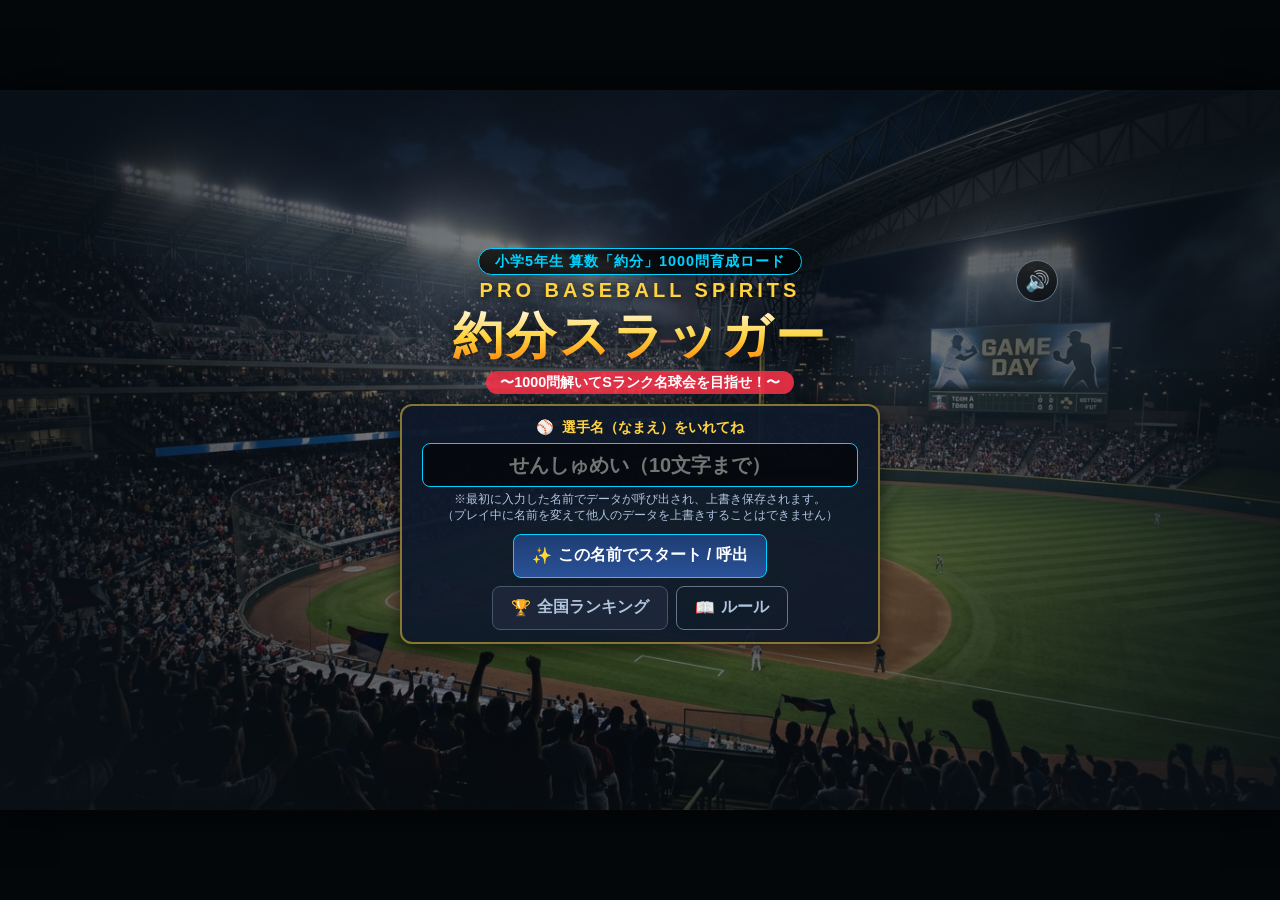
==== index.html @ 71d60ba6 "feat: 1000問Sランク育成・エンドレス形式・アカウント管理・約分後分数表示・通算問数記録" ====
<!DOCTYPE html>
<html lang="ja">
<head>
  <meta charset="UTF-8">
  <meta name="viewport" content="width=device-width, initial-scale=1.0, maximum-scale=1.0, user-scalable=no">
  <title>プロベースボール・スピリッツ：約分スラッガー 1000問ロード</title>
  <link rel="stylesheet" href="style.css">
</head>
<body>
  <div id="app-container">

    <!-- ⚡ フィーバーオーバーレイ -->
    <div id="fever-overlay" class="fever-screen-glow"></div>

    <!-- ホームラン演出カットイン -->
    <div id="homerun-cutin" class="homerun-modal hide">
      <div class="homerun-content">
        <img src="assets/homerun_blast.jpg" alt="ホームラン！" class="homerun-img">
        <div class="homerun-banner">
          <div class="homerun-text-sub">JACKPOT SLAM!</div>
          <div class="homerun-text-main" id="cutin-title">特大ホームラン！！</div>
          <div class="homerun-bonus-pts" id="cutin-stat-up">約分せいかい！ 通算本塁打 UP!</div>
        </div>
      </div>
    </div>

    <!-- 紙吹雪Canvas -->
    <canvas id="confetti-canvas"></canvas>

    <!-- ==================== 1. タイトル画面 ==================== -->
    <section id="screen-title" class="screen active">
      <div class="title-bg-wrapper">
        <img src="assets/bg_stadium.jpg" alt="スタジアム" class="title-bg">
        <div class="title-vignette"></div>
      </div>

      <div class="title-content">
        <div class="game-badge">小学5年生 算数「約分」1000問育成ロード</div>
        <h1 class="game-logo">
          <span class="logo-sub">PRO BASEBALL SPIRITS</span>
          <span class="logo-main">約分スラッガー</span>
          <span class="logo-tag">〜1000問解いてSランク名球会を目指せ！〜</span>
        </h1>

        <!-- アカウント管理カード -->
        <div class="player-input-card">
          <!-- 前回の続きカード（既存データがある場合表示） -->
          <div id="resume-box" class="resume-box hide">
            <div class="resume-label">前回のセーブデータが見つかりました</div>
            <div class="resume-info">
              <span class="resume-name" id="resume-name">選手名</span>
              <span class="resume-badge" id="resume-rank">D</span>
              <span class="resume-solved">通算 <strong id="resume-solved-count">0</strong> 問</span>
            </div>
            <button id="btn-resume-start" class="btn btn-primary btn-pulse">
              <span class="btn-icon">⚾</span> つづきから遊ぶ！
            </button>
            <div class="resume-divider">または</div>
          </div>

          <!-- 選手名入力・呼び出し -->
          <div class="input-header">
            <span class="uniform-icon">⚾</span>
            <label for="player-name">選手名（なまえ）をいれてね</label>
          </div>
          <input type="text" id="player-name" maxlength="10" placeholder="せんしゅめい（10文字まで）" autocomplete="off">
          <div class="name-hint">※最初に入力した名前でデータが呼び出され、上書き保存されます。<br>（プレイ中に名前を変えて他人のデータを上書きすることはできません）</div>

          <div class="title-buttons" style="margin-top: 10px;">
            <button id="btn-new-start" class="btn btn-secondary">
              <span class="btn-icon">✨</span> この名前でスタート / 呼出
            </button>
            <button id="btn-title-ranking" class="btn btn-info">
              <span class="btn-icon">🏆</span> 全国ランキング
            </button>
            <button id="btn-how-to" class="btn btn-outline">
              <span class="btn-icon">📖</span> ルール
            </button>
          </div>
        </div>

        <button id="btn-mute" class="btn-mute" title="おとのON/OFF">🔊</button>
      </div>
    </section>

    <!-- ==================== 2. あそびかた画面 ==================== -->
    <section id="screen-howto" class="screen hide">
      <div class="modal-card">
        <h2 class="modal-title">⚾ 1000問ロードのルール＆育成のコツ</h2>
        <div class="howto-body">
          <div class="howto-rule-box">
            <h3>🎯 エンドレス育成！何問でも続けて解ける！</h3>
            <p>時間のカウントダウンはありません。<strong>分子（上）と分母（下）の両方を割り切れるボタン（2〜20）</strong>を選んでスイングしよう！</p>
          </div>

          <div class="howto-grid">
            <div class="howto-card card-homerun">
              <div class="howto-badge gold">かず方式</div>
              <h4>🌟 一発ホームラン！（最大公約数）</h4>
              <p>一撃で約分完了させると<strong>特大ホームラン</strong>！パワーが大きく伸びて長打力が覚醒！</p>
              <div class="howto-formula">18/24 ➔ <strong>[ 6 ]</strong> 一発で <strong>3/4</strong>！💥</div>
            </div>
            <div class="howto-card card-hit">
              <div class="howto-badge blue">りこ方式</div>
              <h4>⚾ 繋ぎのヒット！（だんかい約分）</h4>
              <p>2や3で小さく割っていってもOK！ヒットで出塁しミート力UP！最後に必ず約分完了させよう！</p>
              <div class="howto-formula">18/24 ➔ [ 2 ] ➔ 9/12 ➔ [ 3 ] ➔ <strong>3/4</strong> 🏃</div>
            </div>
          </div>

          <div class="howto-tips">
            <p>🏆 <strong>1000問でSランク！</strong>：50問でCランク、200問でBランク、500問でAランク、<strong>1000問達成で最高峰のSランク（伝説の三冠王）</strong>へ到達！</p>
            <p>💾 <strong>いつでも休憩セーブ</strong>：右上の「きゅうけい」ボタンで、いつでもスプレッドシートに上書きセーブして休憩できるよ！</p>
            <p>⚠️ <strong>3ストライクで三振チェンジ</strong>：割り切れない数を選ぶと空振り（0.8秒バット構え直し）。3回間違えると三振で次の問題へ！適当な連打は通じないぞ！</p>
          </div>
        </div>
        <button id="btn-howto-close" class="btn btn-primary">わかった！（もどる）</button>
      </div>
    </section>

    <!-- ==================== 3. 試合（エンドレス育成）画面 ==================== -->
    <section id="screen-game" class="screen hide">
      <div class="game-bg-wrapper">
        <img src="assets/pitcher_duel.jpg" alt="ピッチャー対決" class="game-bg">
        <div class="game-bg-overlay"></div>
      </div>

      <!-- 上部スコアボード＆選手能力バー -->
      <div class="scoreboard-bar">
        <!-- 選手名＆ランク -->
        <div class="player-identity-box">
          <div class="player-rank-badge" id="hud-player-rank">D</div>
          <div class="player-name-wrap">
            <span class="hud-player-name" id="hud-player-name">選手名</span>
            <span class="hud-rank-next" id="hud-rank-next">次のランクまで あと 50問</span>
          </div>
        </div>

        <!-- 通算せいかい数（何問解いたか） -->
        <div class="solved-counter-box">
          <span class="counter-label">通算せいかい</span>
          <span class="counter-val"><strong id="hud-total-solved">0</strong> <small>問</small></span>
          <span class="session-gain" id="hud-session-gain">(+0)</span>
        </div>

        <!-- ストライクランプ＆走者 -->
        <div class="stadium-count-box">
          <div class="strike-lights">
            <span class="strike-label">S</span>
            <span class="strike-dot" id="strike-1"></span>
            <span class="strike-dot" id="strike-2"></span>
          </div>
          <div class="runner-bases">
            <div id="base-2" class="base base-2"></div>
            <div id="base-3" class="base base-3"></div>
            <div id="base-1" class="base base-1"></div>
          </div>
        </div>

        <!-- 選手ステータス（弾道・ミート・パワー・HR） -->
        <div class="stat-capsules">
          <div class="stat-cap">
            <span class="cap-lbl">弾道</span>
            <span class="cap-val" id="hud-trajectory">1</span>
          </div>
          <div class="stat-cap">
            <span class="cap-lbl">ミート</span>
            <span class="cap-val" id="hud-meet">E 40</span>
          </div>
          <div class="stat-cap">
            <span class="cap-lbl">パワー</span>
            <span class="cap-val" id="hud-power">E 40</span>
          </div>
          <div class="stat-cap stat-hr">
            <span class="cap-lbl">本塁打</span>
            <span class="cap-val" id="hud-hr">0本</span>
          </div>
        </div>

        <!-- 💾 いつでも休憩・セーブボタン -->
        <button id="btn-save-rest" class="btn btn-save-rest" title="進捗をセーブして休憩する">
          <span>💾 きゅうけい</span>
        </button>
      </div>

      <!-- 実況アナウンステロップ -->
      <div id="announcer-box" class="announcer-box">
        <span class="announcer-icon">📢</span>
        <span id="announcer-text" class="announcer-text">上も下も割れる公約数を選んでスイング！</span>
      </div>

      <!-- メインエリア：左右分割レイアウト -->
      <div class="game-main-split">
        <!-- 左側：打席＆約分ノートゾーン -->
        <div class="battle-left-zone">
          <div class="pitch-header">
            <span class="pitch-speed" id="pitch-speed">150 km/h</span>
            <span class="pitch-badge" id="yakubun-badge">約分せよ！</span>
          </div>

          <!-- 教科書風・約分ステップノート（約分しきった分数を大きく表示！） -->
          <div class="fraction-notebook" id="fraction-notebook">
            <div class="step-card" id="step-0">
              <div class="step-tag">投球された数</div>
              <div class="fraction-display">
                <div class="num-wrapper"><span class="fraction-num" id="display-num">18</span></div>
                <div class="fraction-line"></div>
                <div class="den-wrapper"><span class="fraction-den" id="display-den">24</span></div>
              </div>
            </div>
            <div class="step-history" id="step-history"></div>
          </div>

          <!-- 途中約分の応援メッセージ -->
          <div id="step-hint-box" class="step-hint-box hide">
            <span id="step-hint-text">ナイスヒット！まだ割れるぞ！次は何で割る？</span>
          </div>
        </div>

        <!-- 右側：2〜20のわる数ボタングリッド（連打防止ロック機能付き） -->
        <div class="keypad-right-zone">
          <div class="palette-header">
            <span class="palette-title">⚾ 何でわる？（公約数をタップ！）</span>
          </div>
          <div class="divisor-grid" id="divisor-grid">
            <button class="div-btn" data-val="2">÷ 2</button>
            <button class="div-btn" data-val="3">÷ 3</button>
            <button class="div-btn" data-val="4">÷ 4</button>
            <button class="div-btn" data-val="5">÷ 5</button>
            <button class="div-btn" data-val="6">÷ 6</button>
            <button class="div-btn" data-val="7">÷ 7</button>
            <button class="div-btn" data-val="8">÷ 8</button>
            <button class="div-btn" data-val="9">÷ 9</button>
            <button class="div-btn" data-val="10">÷ 10</button>
            <button class="div-btn" data-val="11">÷ 11</button>
            <button class="div-btn" data-val="12">÷ 12</button>
            <button class="div-btn" data-val="13">÷ 13</button>
            <button class="div-btn" data-val="14">÷ 14</button>
            <button class="div-btn" data-val="15">÷ 15</button>
            <button class="div-btn" data-val="16">÷ 16</button>
            <button class="div-btn" data-val="17">÷ 17</button>
            <button class="div-btn" data-val="18">÷ 18</button>
            <button class="div-btn" data-val="19">÷ 19</button>
            <button class="div-btn" data-val="20">÷ 20</button>
          </div>
        </div>
      </div>
    </section>

    <!-- ==================== 4. リザルト（セーブ完了・選手カード）画面 ==================== -->
    <section id="screen-result" class="screen hide">
      <div class="result-card player-card-style">
        <div class="result-header">
          <img src="assets/trophy_mvp.jpg" alt="MVPトロフィー" class="result-trophy-img">
          <div class="result-title-group">
            <div class="game-set-badge">PROGRESS SAVED</div>
            <h2 class="result-title">きゅうけい・選手データセーブ完了</h2>
            <div class="result-player-name" id="res-player-name">選手名（固定）</div>
          </div>
          <div class="final-rank-circle" id="res-final-rank">D</div>
        </div>

        <!-- 通算成果サマリー -->
        <div class="solved-progress-summary">
          <div class="progress-col">
            <span class="p-lbl">今回といた問数</span>
            <span class="p-val highlight-green" id="res-session-gain">+0 問</span>
          </div>
          <div class="progress-col">
            <span class="p-lbl">通算せいかい数</span>
            <span class="p-val highlight-gold" id="res-total-solved">0 問</span>
          </div>
          <div class="progress-col">
            <span class="p-lbl">次のランクまで</span>
            <span class="p-val" id="res-next-remain">あと 50 問</span>
          </div>
        </div>

        <!-- 選手能力カード -->
        <div class="player-ability-card">
          <div class="ability-row">
            <div class="stat-box">
              <span class="stat-lbl">弾道</span>
              <span class="stat-grade" id="res-trajectory">1</span>
              <span class="stat-name-sub" id="res-trajectory-name">グラウンダー</span>
            </div>
            <div class="stat-box">
              <span class="stat-lbl">ミート</span>
              <span class="stat-grade highlight-blue" id="res-meet-grade">E</span>
              <span class="stat-num" id="res-meet-num">40</span>
            </div>
            <div class="stat-box">
              <span class="stat-lbl">パワー</span>
              <span class="stat-grade highlight-gold" id="res-power-grade">E</span>
              <span class="stat-num" id="res-power-num">40</span>
            </div>
          </div>

          <div class="stats-summary-row">
            <div class="sum-item">通算本塁打: <strong id="res-hr-count">0</strong> 本</div>
            <div class="sum-item">通算安打: <strong id="res-hit-count">0</strong> 本</div>
            <div class="sum-item">通算三振: <strong id="res-so-count">0</strong></div>
          </div>

          <div class="special-abilities-wrap">
            <span class="skills-label">獲得称号・能力：</span>
            <div class="skills-tags" id="res-special-skills"></div>
          </div>
        </div>

        <!-- スプレッドシート登録状況 -->
        <div id="register-status" class="register-status-box">
          <span class="status-icon">📡</span>
          <span id="register-msg">スプレッドシートに上書き記録完了！</span>
        </div>

        <!-- ボタン群 -->
        <div class="result-buttons">
          <button id="btn-continue" class="btn btn-primary btn-pulse">
            <span class="btn-icon">⚾</span> つづけて練習する！
          </button>
          <button id="btn-result-ranking" class="btn btn-secondary">
            <span class="btn-icon">🏆</span> 全国ランキングを見る
          </button>
          <button id="btn-back-title" class="btn btn-outline">
            <span class="btn-icon">🏠</span> タイトルへもどる
          </button>
        </div>
      </div>
    </section>

    <!-- ==================== 5. ランキングモーダル ==================== -->
    <section id="screen-ranking" class="screen hide">
      <div class="modal-card ranking-modal">
        <div class="ranking-header">
          <h2>🏆 全国スラッガーランキング（通算問数）</h2>
          <div class="ranking-sub">（統合スプレッドシート集中管理記録）</div>
        </div>

        <div id="ranking-offline-alert" class="offline-alert hide">
          📴 オフラインのためランキングを表示できません。インターネット接続を確認してください。
        </div>

        <div class="ranking-list-wrap">
          <table class="ranking-table">
            <thead>
              <tr>
                <th>順位</th>
                <th>せんしゅめい</th>
                <th>通算せいかい問数</th>
              </tr>
            </thead>
            <tbody id="ranking-tbody"></tbody>
          </table>
          <div id="ranking-loading" class="ranking-loading">読み込み中...</div>
        </div>

        <div id="my-rank-card" class="my-rank-card hide">
          <span class="my-rank-badge" id="my-rank-badge">あなた: 第 - 位</span>
          <span class="my-rank-name" id="my-rank-name">--</span>
          <span class="my-rank-score" id="my-rank-score">0 問</span>
        </div>

        <button id="btn-ranking-close" class="btn btn-primary">とじる</button>
      </div>
    </section>

  </div>

  <script src="sound.js"></script>
  <script src="api.js"></script>
  <script src="main.js"></script>
</body>
</html>
---- style.css ----
/* ==========================================================================
   プロベースボール・スピリッツ：約分スラッガー 1000問ロード (style.css)
   16:9 横画面固定 / タブレット最適化 (48px+ タップ領域) / アカウント管理・連打防止
   ========================================================================== */

:root {
  --bg-dark: #0a1118;
  --bg-card: rgba(14, 25, 42, 0.94);
  --gold: #ffd23f;
  --gold-glow: rgba(255, 210, 63, 0.4);
  --accent-red: #ff334b;
  --accent-blue: #00d2ff;
  --accent-green: #2ecc71;
  --turf-green: #1a472a;
  --text-main: #ffffff;
  --text-sub: #b0c4de;
  --font-family: 'Hiragino Kaku Gothic ProN', 'Meiryo', 'Segoe UI', sans-serif;
  --font-digital: 'Impact', 'Arial Black', sans-serif;

  /* 選手ランクカラー */
  --rank-s: #f59e0b;
  --rank-a: #ec4899;
  --rank-b: #ef4444;
  --rank-c: #3b82f6;
  --rank-d: #64748b;
}

* {
  box-sizing: border-box;
  margin: 0;
  padding: 0;
  user-select: none;
  -webkit-user-select: none;
  -webkit-touch-callout: none;
}

html, body {
  width: 100%;
  height: 100%;
  overflow: hidden;
  background-color: #03070a;
  font-family: var(--font-family);
  color: var(--text-main);
  display: flex;
  align-items: center;
  justify-content: center;
}

#app-container {
  position: relative;
  width: 100vw;
  height: 56.25vw;
  max-height: 100vh;
  max-width: 177.78vh;
  background: var(--bg-dark);
  overflow: hidden;
  box-shadow: 0 0 40px rgba(0, 0, 0, 0.9);
}

.fever-screen-glow {
  position: absolute;
  top: 0;
  left: 0;
  width: 100%;
  height: 100%;
  pointer-events: none;
  z-index: 50;
  opacity: 0;
  background: radial-gradient(circle at center, rgba(255, 215, 0, 0.15) 0%, rgba(255, 120, 0, 0.35) 100%);
  border: 4px solid var(--gold);
  box-sizing: border-box;
  transition: opacity 0.3s ease;
  will-change: opacity;
}

.fever-screen-glow.active {
  opacity: 1;
  animation: feverPulse 1.2s infinite alternate;
}

@keyframes feverPulse {
  0% { opacity: 0.5; }
  100% { opacity: 0.95; }
}

#confetti-canvas {
  position: absolute;
  top: 0;
  left: 0;
  width: 100%;
  height: 100%;
  pointer-events: none;
  z-index: 100;
}

.screen {
  position: absolute;
  top: 0;
  left: 0;
  width: 100%;
  height: 100%;
  display: none;
  flex-direction: column;
  align-items: center;
  justify-content: center;
  z-index: 10;
}

.screen.active { display: flex; }
.hide { display: none !important; }

.shake { animation: shakeAnim 0.35s ease; }
@keyframes shakeAnim {
  0%, 100% { transform: translate(0, 0); }
  20%, 60% { transform: translate(-8px, 4px); }
  40%, 80% { transform: translate(8px, -4px); }
}

/* ==========================================================================
   1. タイトル画面
   ========================================================================== */
.title-bg-wrapper {
  position: absolute;
  top: 0;
  left: 0;
  width: 100%;
  height: 100%;
  z-index: 1;
}

.title-bg {
  width: 100%;
  height: 100%;
  object-fit: cover;
}

.title-vignette {
  position: absolute;
  top: 0;
  left: 0;
  width: 100%;
  height: 100%;
  background: radial-gradient(circle at center, rgba(10, 17, 24, 0.4) 0%, rgba(10, 17, 24, 0.88) 100%);
}

.title-content {
  position: relative;
  z-index: 5;
  display: flex;
  flex-direction: column;
  align-items: center;
  text-align: center;
  width: 92%;
  max-width: 860px;
}

.game-badge {
  background: rgba(0, 0, 0, 0.75);
  border: 1px solid var(--accent-blue);
  color: var(--accent-blue);
  padding: 3px 16px;
  border-radius: 20px;
  font-size: 0.9rem;
  font-weight: bold;
  letter-spacing: 1px;
  margin-bottom: 4px;
}

.game-logo {
  display: flex;
  flex-direction: column;
  align-items: center;
  margin-bottom: 10px;
}

.logo-sub {
  font-family: var(--font-digital);
  font-size: 1.25rem;
  letter-spacing: 4px;
  color: var(--gold);
  text-shadow: 0 2px 8px rgba(0, 0, 0, 0.8);
}

.logo-main {
  font-size: 3.1rem;
  font-weight: 900;
  letter-spacing: 3px;
  background: linear-gradient(180deg, #ffffff 0%, #ffd23f 50%, #ff7700 100%);
  -webkit-background-clip: text;
  -webkit-text-fill-color: transparent;
  filter: drop-shadow(0 4px 10px rgba(0, 0, 0, 0.9));
  margin: 1px 0;
}

.logo-tag {
  font-size: 0.9rem;
  color: #fff;
  background: rgba(255, 51, 75, 0.85);
  padding: 2px 14px;
  border-radius: 12px;
  font-weight: bold;
}

/* アカウント入力カード */
.player-input-card {
  background: var(--bg-card);
  border: 2px solid rgba(255, 210, 63, 0.5);
  border-radius: 12px;
  padding: 12px 20px;
  width: 100%;
  max-width: 480px;
  margin-bottom: 8px;
  box-shadow: 0 6px 20px rgba(0, 0, 0, 0.6);
}

/* 前回の続きカード */
.resume-box {
  background: rgba(46, 204, 113, 0.12);
  border: 1.5px solid var(--accent-green);
  border-radius: 8px;
  padding: 8px 12px;
  margin-bottom: 10px;
}

.resume-label {
  font-size: 0.75rem;
  color: var(--accent-green);
  font-weight: bold;
  margin-bottom: 4px;
}

.resume-info {
  display: flex;
  align-items: center;
  justify-content: center;
  gap: 10px;
  margin-bottom: 6px;
}

.resume-name {
  font-size: 1.15rem;
  font-weight: bold;
  color: #ffffff;
}

.resume-badge {
  font-family: var(--font-digital);
  font-size: 1.1rem;
  width: 26px;
  height: 26px;
  border-radius: 50%;
  background: var(--rank-d);
  color: #fff;
  display: inline-flex;
  align-items: center;
  justify-content: center;
}

.resume-solved {
  font-size: 0.95rem;
  color: var(--gold);
}

.resume-divider {
  font-size: 0.75rem;
  color: var(--text-sub);
  margin-top: 6px;
}

.input-header {
  display: flex;
  align-items: center;
  justify-content: center;
  gap: 8px;
  font-size: 0.9rem;
  color: var(--gold);
  font-weight: bold;
  margin-bottom: 6px;
}

#player-name {
  width: 100%;
  height: 44px;
  font-size: 1.25rem;
  text-align: center;
  font-weight: bold;
  color: #fff;
  background: rgba(0, 0, 0, 0.65);
  border: 1.5px solid var(--accent-blue);
  border-radius: 8px;
  outline: none;
}

#player-name:focus {
  border-color: var(--gold);
  box-shadow: 0 0 10px var(--gold-glow);
}

.name-hint {
  font-size: 0.72rem;
  color: var(--text-sub);
  margin-top: 5px;
  line-height: 1.35;
}

.title-buttons {
  display: flex;
  gap: 8px;
  justify-content: center;
  flex-wrap: wrap;
}

.btn {
  display: inline-flex;
  align-items: center;
  justify-content: center;
  gap: 6px;
  font-family: var(--font-family);
  font-size: 1rem;
  font-weight: bold;
  border-radius: 8px;
  cursor: pointer;
  border: none;
  min-height: 44px;
  padding: 0 18px;
  transition: transform 0.1s, filter 0.2s, background 0.2s;
  touch-action: manipulation;
}

.btn:active { transform: scale(0.96); }

.btn-primary {
  background: linear-gradient(180deg, #ff9f1c 0%, #ff3838 100%);
  color: #fff;
  border: 1px solid #ffd23f;
  box-shadow: 0 4px 15px rgba(255, 56, 56, 0.4);
}

.btn-pulse { animation: btnPulseAnim 1.6s infinite alternate; }
@keyframes btnPulseAnim {
  0% { transform: scale(1); }
  100% { transform: scale(1.03); }
}

.btn-secondary {
  background: linear-gradient(180deg, #1e3c72 0%, #2a5298 100%);
  color: #fff;
  border: 1px solid var(--accent-blue);
}

.btn-info {
  background: rgba(30, 41, 59, 0.85);
  color: var(--text-sub);
  border: 1px solid #475569;
}

.btn-outline {
  background: transparent;
  border: 1px solid #64748b;
  color: var(--text-sub);
}

.btn-mute {
  position: absolute;
  top: 12px;
  right: 12px;
  width: 42px;
  height: 42px;
  border-radius: 50%;
  background: rgba(0, 0, 0, 0.6);
  border: 1px solid #64748b;
  font-size: 1.25rem;
  color: #fff;
  cursor: pointer;
  display: flex;
  align-items: center;
  justify-content: center;
}

/* ==========================================================================
   2. 試合（エンドレス育成）画面
   ========================================================================== */
.game-bg-wrapper {
  position: absolute;
  top: 0;
  left: 0;
  width: 100%;
  height: 100%;
  z-index: 1;
}

.game-bg { width: 100%; height: 100%; object-fit: cover; }

.game-bg-overlay {
  position: absolute;
  top: 0;
  left: 0;
  width: 100%;
  height: 100%;
  background: linear-gradient(180deg, rgba(8, 14, 22, 0.88) 0%, rgba(8, 14, 22, 0.6) 50%, rgba(8, 14, 22, 0.94) 100%);
}

/* 上部スコアボードバー */
.scoreboard-bar {
  position: absolute;
  top: 6px;
  left: 10px;
  right: 10px;
  height: 60px;
  z-index: 15;
  background: rgba(10, 18, 30, 0.96);
  border: 1.5px solid rgba(255, 210, 63, 0.6);
  border-radius: 8px;
  display: flex;
  align-items: center;
  justify-content: space-between;
  padding: 0 12px;
  box-shadow: 0 4px 15px rgba(0, 0, 0, 0.7);
}

/* 選手名＆ランク */
.player-identity-box {
  display: flex;
  align-items: center;
  gap: 8px;
}

.player-rank-badge {
  font-family: var(--font-digital);
  font-size: 1.5rem;
  font-weight: 900;
  width: 38px;
  height: 38px;
  border-radius: 50%;
  display: flex;
  align-items: center;
  justify-content: center;
  background: var(--rank-d);
  color: #fff;
  border: 2px solid #ffffff;
  box-shadow: 0 0 10px rgba(0, 0, 0, 0.6);
  transition: all 0.3s;
}

.player-rank-badge.rank-s { background: var(--rank-s); box-shadow: 0 0 15px var(--gold); }
.player-rank-badge.rank-a { background: var(--rank-a); }
.player-rank-badge.rank-b { background: var(--rank-b); }
.player-rank-badge.rank-c { background: var(--rank-c); }
.player-rank-badge.rank-d { background: var(--rank-d); }

.player-name-wrap {
  display: flex;
  flex-direction: column;
}

.hud-player-name {
  font-size: 0.95rem;
  font-weight: bold;
  color: #ffffff;
  max-width: 100px;
  white-space: nowrap;
  overflow: hidden;
  text-overflow: ellipsis;
}

.hud-rank-next {
  font-size: 0.65rem;
  color: var(--accent-blue);
  font-weight: bold;
}

/* 通算せいかい数カウンター */
.solved-counter-box {
  display: flex;
  align-items: baseline;
  gap: 6px;
  background: rgba(0, 0, 0, 0.65);
  border: 1px solid rgba(255, 210, 63, 0.4);
  border-radius: 6px;
  padding: 4px 12px;
}

.counter-label {
  font-size: 0.75rem;
  color: var(--text-sub);
}

.counter-val {
  font-family: var(--font-digital);
  font-size: 1.5rem;
  color: var(--gold);
}

.counter-val strong {
  font-size: 1.8rem;
}

.counter-val small {
  font-size: 0.85rem;
  color: #fff;
  font-family: var(--font-family);
}

.session-gain {
  font-size: 0.75rem;
  color: var(--accent-green);
  font-weight: bold;
}

/* ストライク＆走者 */
.stadium-count-box {
  display: flex;
  align-items: center;
  gap: 10px;
}

.strike-lights {
  display: flex;
  align-items: center;
  gap: 4px;
  background: rgba(0, 0, 0, 0.65);
  padding: 3px 7px;
  border-radius: 6px;
  border: 1px solid #334155;
}

.strike-label {
  font-family: var(--font-digital);
  font-size: 1.05rem;
  color: var(--gold);
  margin-right: 1px;
}

.strike-dot {
  width: 13px;
  height: 13px;
  border-radius: 50%;
  background: #222;
  border: 1.5px solid #555;
  transition: all 0.2s;
}

.strike-dot.active {
  background: #ffcc00;
  border-color: #fff;
  box-shadow: 0 0 10px #ffcc00;
}

.runner-bases {
  position: relative;
  width: 28px;
  height: 28px;
}

.base {
  position: absolute;
  width: 8px;
  height: 8px;
  background: rgba(255, 255, 255, 0.25);
  border: 1px solid #aaa;
  transform: rotate(45deg);
}

.base-1 { top: 10px; right: 0; }
.base-2 { top: 0; left: 10px; }
.base-3 { top: 10px; left: 0; }

.base.occupied {
  background: var(--gold);
  border-color: #fff;
  box-shadow: 0 0 6px var(--gold);
}

/* 選手ステータスカプセル */
.stat-capsules {
  display: flex;
  gap: 5px;
}

.stat-cap {
  background: rgba(0, 0, 0, 0.6);
  border: 1px solid rgba(255, 255, 255, 0.15);
  border-radius: 6px;
  padding: 2px 7px;
  display: flex;
  flex-direction: column;
  align-items: center;
  min-width: 48px;
}

.cap-lbl { font-size: 0.65rem; color: var(--text-sub); }
.cap-val { font-family: var(--font-digital); font-size: 1rem; color: #ffffff; }
.stat-hr .cap-val { color: var(--gold); }

/* 💾 きゅうけい（セーブ）ボタン */
.btn-save-rest {
  background: linear-gradient(180deg, #059669 0%, #047857 100%);
  color: #fff;
  border: 1px solid #34d399;
  border-radius: 6px;
  padding: 0 12px;
  font-size: 0.9rem;
  font-weight: bold;
  min-height: 42px;
  box-shadow: 0 2px 8px rgba(4, 120, 87, 0.4);
}

/* 実況テロップ */
.announcer-box {
  position: absolute;
  top: 70px;
  left: 10px;
  right: 10px;
  z-index: 15;
  background: rgba(0, 0, 0, 0.88);
  border-left: 4px solid var(--gold);
  padding: 4px 16px;
  border-radius: 4px;
  display: flex;
  align-items: center;
  gap: 8px;
  font-size: 0.9rem;
  font-weight: bold;
  color: #fff;
  white-space: nowrap;
  overflow: hidden;
  text-overflow: ellipsis;
  box-shadow: 0 2px 10px rgba(0, 0, 0, 0.6);
}

/* メイン左右分割 */
.game-main-split {
  position: absolute;
  top: 104px;
  bottom: 8px;
  left: 10px;
  right: 10px;
  z-index: 15;
  display: flex;
  gap: 12px;
}

/* 左側：打席ゾーン */
.battle-left-zone {
  flex: 1;
  background: rgba(14, 25, 42, 0.92);
  border: 2px solid rgba(0, 210, 255, 0.4);
  border-radius: 12px;
  padding: 10px 14px;
  display: flex;
  flex-direction: column;
  justify-content: space-between;
  box-shadow: 0 6px 20px rgba(0, 0, 0, 0.7);
  overflow: hidden;
}

.pitch-header {
  display: flex;
  justify-content: space-between;
  align-items: center;
  border-bottom: 1px solid rgba(255, 255, 255, 0.12);
  padding-bottom: 4px;
}

.pitch-speed {
  font-family: var(--font-digital);
  color: var(--accent-blue);
  font-size: 1.1rem;
}

.pitch-badge {
  background: var(--accent-red);
  color: #fff;
  font-size: 0.8rem;
  font-weight: bold;
  padding: 2px 10px;
  border-radius: 12px;
}

/* 約分ノート */
.fraction-notebook {
  flex: 1;
  display: flex;
  align-items: center;
  justify-content: center;
  gap: 10px;
  overflow-x: auto;
  padding: 6px 0;
}

.step-card {
  display: flex;
  flex-direction: column;
  align-items: center;
  background: rgba(0, 0, 0, 0.4);
  border: 1.5px solid rgba(255, 255, 255, 0.15);
  border-radius: 10px;
  padding: 8px 16px;
  min-width: 90px;
  animation: cardFadeIn 0.3s ease;
  transition: all 0.3s ease;
}

@keyframes cardFadeIn {
  0% { transform: scale(0.85); opacity: 0; }
  100% { transform: scale(1); opacity: 1; }
}

.step-card.active-step {
  border-color: var(--accent-blue);
  background: rgba(0, 210, 255, 0.08);
}

/* ★ 約分完了時の特大ハイライトカード（約分後の分数をしっかり見せる！） */
.step-card.completed-step {
  border: 3px solid var(--gold) !important;
  background: rgba(255, 210, 63, 0.22) !important;
  box-shadow: 0 0 25px var(--gold), inset 0 0 15px rgba(255, 210, 63, 0.3) !important;
  transform: scale(1.12);
}

.step-card.completed-step .fraction-num,
.step-card.completed-step .fraction-den {
  color: var(--gold) !important;
  font-size: 3.4rem !important;
  text-shadow: 0 0 10px var(--gold-glow);
}

.step-card.completed-step .fraction-line {
  background: var(--gold) !important;
  height: 5px !important;
}

.step-card.completed-step .step-tag {
  background: var(--gold);
  color: #000;
  font-weight: 900;
  padding: 2px 8px;
  border-radius: 4px;
}

.step-tag {
  font-size: 0.7rem;
  color: var(--text-sub);
  margin-bottom: 4px;
}

.fraction-display {
  display: flex;
  flex-direction: column;
  align-items: center;
}

.num-wrapper,
.den-wrapper {
  position: relative;
  display: flex;
  align-items: center;
  justify-content: center;
  min-height: 48px;
}

.fraction-num,
.fraction-den {
  font-family: var(--font-digital);
  font-size: 3rem;
  color: #ffffff;
  line-height: 1;
}

.fraction-line {
  width: 100%;
  min-width: 60px;
  height: 4px;
  background: #ffffff;
  border-radius: 2px;
  margin: 3px 0;
}

.slashed {
  position: relative;
  color: #888888 !important;
}

.slashed::after {
  content: '';
  position: absolute;
  top: 50%;
  left: -10%;
  width: 120%;
  height: 3.5px;
  background: var(--accent-red);
  transform: rotate(-35deg);
  border-radius: 2px;
  animation: slashStrike 0.2s ease-out forwards;
}

@keyframes slashStrike {
  0% { width: 0%; left: 50%; }
  100% { width: 120%; left: -10%; }
}

.step-history {
  display: flex;
  align-items: center;
  gap: 10px;
}

.step-arrow-wrap {
  display: flex;
  flex-direction: column;
  align-items: center;
  gap: 3px;
}

.step-div-badge {
  background: var(--gold);
  color: #000;
  font-family: var(--font-digital);
  font-size: 0.85rem;
  font-weight: bold;
  padding: 2px 7px;
  border-radius: 6px;
  white-space: nowrap;
}

.step-arrow {
  font-size: 1.6rem;
  color: var(--accent-blue);
}

.step-hint-box {
  background: linear-gradient(90deg, #0284c7, #2563eb);
  color: #fff;
  padding: 5px 14px;
  border-radius: 14px;
  font-size: 0.85rem;
  font-weight: bold;
  text-align: center;
  border: 1px solid #93c5fd;
  animation: bounceIn 0.3s ease;
}

@keyframes bounceIn {
  0% { transform: translateY(6px); opacity: 0; }
  100% { transform: translateY(0); opacity: 1; }
}

/* ==========================================================================
   右側：2〜20 わる数パレット（連打防止ロック）
   ========================================================================== */
.keypad-right-zone {
  width: 53%;
  background: rgba(10, 18, 30, 0.94);
  border: 2px solid rgba(255, 210, 63, 0.45);
  border-radius: 12px;
  padding: 8px 12px;
  display: flex;
  flex-direction: column;
  justify-content: space-between;
  box-shadow: 0 6px 20px rgba(0, 0, 0, 0.7);
}

.palette-header {
  display: flex;
  justify-content: center;
  margin-bottom: 6px;
}

.palette-title {
  font-size: 0.9rem;
  font-weight: bold;
  color: var(--gold);
  letter-spacing: 0.5px;
}

.divisor-grid {
  flex: 1;
  display: grid;
  grid-template-columns: repeat(5, 1fr);
  grid-template-rows: repeat(4, 1fr);
  gap: 6px;
  transition: opacity 0.2s ease, filter 0.2s ease;
}

.divisor-grid.locked {
  pointer-events: none !important;
  opacity: 0.45;
  filter: grayscale(0.7) brightness(0.8);
  cursor: not-allowed;
}

.div-btn {
  font-family: var(--font-digital);
  font-size: 1.35rem;
  color: #ffffff;
  background: linear-gradient(180deg, #243447 0%, #15202b 100%);
  border: 1.5px solid #384f68;
  border-radius: 8px;
  cursor: pointer;
  display: flex;
  align-items: center;
  justify-content: center;
  min-height: 48px;
  box-shadow: 0 3px 0 #0d151c;
  transition: transform 0.08s, filter 0.15s, background 0.2s, border-color 0.2s;
  touch-action: manipulation;
}

.div-btn:active {
  transform: scale(0.93) translateY(2px);
  box-shadow: 0 1px 0 #0d151c;
}

/* ==========================================================================
   ホームランカットイン
   ========================================================================== */
.homerun-modal {
  position: absolute;
  top: 0;
  left: 0;
  width: 100%;
  height: 100%;
  z-index: 80;
  display: flex;
  align-items: center;
  justify-content: center;
  background: rgba(0, 0, 0, 0.82);
  animation: cutinFadeIn 0.25s ease;
}

@keyframes cutinFadeIn {
  0% { opacity: 0; }
  100% { opacity: 1; }
}

.homerun-content {
  position: relative;
  width: 78%;
  max-width: 660px;
  border: 3px solid var(--gold);
  border-radius: 12px;
  overflow: hidden;
  box-shadow: 0 0 35px var(--gold-glow);
  transform: scale(0.85);
  animation: cutinZoom 0.35s cubic-bezier(0.175, 0.885, 0.32, 1.275) forwards;
}

@keyframes cutinZoom {
  0% { transform: scale(0.6); opacity: 0; }
  100% { transform: scale(1); opacity: 1; }
}

.homerun-img { width: 100%; height: auto; display: block; }

.homerun-banner {
  position: absolute;
  bottom: 0;
  left: 0;
  right: 0;
  background: linear-gradient(180deg, rgba(0, 0, 0, 0) 0%, rgba(0, 0, 0, 0.95) 60%);
  padding: 16px 10px 12px;
  text-align: center;
}

.homerun-text-sub {
  font-family: var(--font-digital);
  color: var(--accent-blue);
  font-size: 1.1rem;
  letter-spacing: 3px;
}

.homerun-text-main {
  font-size: 2.5rem;
  font-weight: 900;
  color: var(--gold);
  text-shadow: 0 0 15px rgba(255, 210, 63, 0.8);
  letter-spacing: 2px;
}

.homerun-bonus-pts {
  font-family: var(--font-digital);
  color: #00ffaa;
  font-size: 1.4rem;
}

/* ==========================================================================
   4. リザルト（セーブ完了・選手カード）画面
   ========================================================================== */
.player-card-style {
  border: 2.5px solid var(--gold);
  background: linear-gradient(180deg, #111d2e 0%, #0a111a 100%);
  box-shadow: 0 0 40px rgba(255, 210, 63, 0.3);
}

.result-card {
  position: relative;
  z-index: 20;
  width: 90%;
  max-width: 780px;
  border-radius: 14px;
  padding: 14px 22px;
  display: flex;
  flex-direction: column;
  align-items: center;
}

.result-header {
  display: flex;
  align-items: center;
  gap: 14px;
  width: 100%;
  margin-bottom: 8px;
  border-bottom: 1px solid rgba(255, 255, 255, 0.15);
  padding-bottom: 8px;
}

.result-trophy-img {
  width: 60px;
  height: 60px;
  border-radius: 50%;
  border: 2px solid var(--gold);
  object-fit: cover;
  box-shadow: 0 0 15px var(--gold-glow);
}

.result-title-group { flex: 1; }

.game-set-badge {
  display: inline-block;
  font-family: var(--font-digital);
  font-size: 0.8rem;
  background: var(--accent-green);
  color: #fff;
  padding: 2px 8px;
  border-radius: 4px;
  margin-bottom: 2px;
}

.result-title { font-size: 1.5rem; color: #fff; }
.result-player-name { font-size: 1.05rem; color: var(--gold); font-weight: bold; }

.final-rank-circle {
  width: 54px;
  height: 54px;
  border-radius: 50%;
  border: 3px solid #ffffff;
  display: flex;
  align-items: center;
  justify-content: center;
  font-family: var(--font-digital);
  font-size: 2.4rem;
  color: #ffffff;
  background: var(--rank-d);
  box-shadow: 0 0 18px var(--gold);
}

/* 通算成果サマリー */
.solved-progress-summary {
  display: grid;
  grid-template-columns: repeat(3, 1fr);
  gap: 10px;
  width: 100%;
  margin-bottom: 8px;
}

.progress-col {
  background: rgba(0, 0, 0, 0.55);
  border: 1px solid rgba(255, 255, 255, 0.15);
  border-radius: 8px;
  padding: 6px;
  display: flex;
  flex-direction: column;
  align-items: center;
}

.p-lbl { font-size: 0.72rem; color: var(--text-sub); }
.p-val { font-family: var(--font-digital); font-size: 1.6rem; color: #fff; }
.highlight-green { color: #00ffaa; }
.highlight-gold { color: var(--gold); font-size: 1.8rem; }

/* 選手能力カード */
.player-ability-card {
  width: 100%;
  background: rgba(0, 0, 0, 0.5);
  border: 1.5px solid rgba(255, 255, 255, 0.15);
  border-radius: 10px;
  padding: 8px 16px;
  margin-bottom: 8px;
}

.ability-row {
  display: grid;
  grid-template-columns: repeat(3, 1fr);
  gap: 10px;
  margin-bottom: 6px;
}

.stat-box {
  background: rgba(255, 255, 255, 0.05);
  border: 1px solid rgba(255, 255, 255, 0.1);
  border-radius: 8px;
  padding: 6px;
  display: flex;
  flex-direction: column;
  align-items: center;
}

.stat-lbl { font-size: 0.72rem; color: var(--text-sub); margin-bottom: 2px; }
.stat-grade { font-family: var(--font-digital); font-size: 2rem; line-height: 1; }
.highlight-blue { color: var(--accent-blue); }
.highlight-gold { color: var(--gold); }
.stat-num, .stat-name-sub { font-family: var(--font-digital); font-size: 1rem; color: var(--text-sub); }
.stat-name-sub { font-family: var(--font-family); font-size: 0.75rem; font-weight: bold; color: var(--gold); }

.stats-summary-row {
  display: flex;
  justify-content: space-around;
  background: rgba(0, 0, 0, 0.4);
  padding: 4px 10px;
  border-radius: 6px;
  margin-bottom: 6px;
  font-size: 0.8rem;
  color: var(--text-sub);
}

.stats-summary-row strong { color: #fff; font-family: var(--font-digital); font-size: 1.1rem; }

.special-abilities-wrap {
  display: flex;
  align-items: center;
  gap: 6px;
  flex-wrap: wrap;
}

.skills-label { font-size: 0.72rem; color: var(--gold); font-weight: bold; }
.skills-tags { display: flex; gap: 5px; flex-wrap: wrap; }

.skill-tag {
  font-size: 0.72rem;
  font-weight: bold;
  padding: 2px 7px;
  border-radius: 4px;
  background: linear-gradient(90deg, #b45309, #d97706);
  color: #fff;
  border: 1px solid #fde68a;
  box-shadow: 0 0 6px rgba(251, 191, 36, 0.4);
}

.register-status-box {
  display: flex;
  align-items: center;
  gap: 8px;
  font-size: 0.82rem;
  color: var(--accent-blue);
  margin-bottom: 10px;
  min-height: 18px;
}

.register-status-box.error { color: var(--accent-red); }
.register-status-box.success { color: var(--accent-green); }

.result-buttons {
  display: flex;
  gap: 10px;
  justify-content: center;
}

/* ==========================================================================
   5. モーダル
   ========================================================================== */
.modal-card {
  position: relative;
  z-index: 30;
  width: 88%;
  max-width: 720px;
  max-height: 85%;
  background: var(--bg-card);
  border: 2px solid var(--accent-blue);
  border-radius: 14px;
  padding: 16px 20px;
  display: flex;
  flex-direction: column;
  box-shadow: 0 10px 40px rgba(0, 0, 0, 0.9);
}

.modal-title { font-size: 1.45rem; color: var(--gold); margin-bottom: 10px; text-align: center; }

.howto-body {
  overflow-y: auto;
  max-height: 380px;
  padding-right: 6px;
  margin-bottom: 12px;
}

.howto-rule-box {
  background: rgba(0, 0, 0, 0.5);
  border-left: 4px solid var(--accent-blue);
  padding: 8px 12px;
  border-radius: 4px;
  margin-bottom: 10px;
}

.howto-grid {
  display: grid;
  grid-template-columns: 1fr 1fr;
  gap: 10px;
  margin-bottom: 10px;
}

.howto-card {
  background: rgba(0, 0, 0, 0.6);
  border-radius: 8px;
  padding: 8px 10px;
  border: 1px solid #334155;
}

.howto-badge {
  display: inline-block;
  font-size: 0.7rem;
  font-weight: bold;
  padding: 2px 6px;
  border-radius: 4px;
  margin-bottom: 4px;
}

.howto-badge.gold { background: var(--gold); color: #000; }
.howto-badge.blue { background: var(--accent-blue); color: #000; }
.howto-card h4 { font-size: 0.9rem; margin-bottom: 3px; }
.howto-card p { font-size: 0.75rem; color: var(--text-sub); line-height: 1.35; }

.howto-formula {
  margin-top: 4px;
  padding: 3px 6px;
  background: rgba(255, 255, 255, 0.08);
  border-radius: 4px;
  font-size: 0.8rem;
  color: var(--gold);
  text-align: center;
}

.howto-tips {
  font-size: 0.78rem;
  color: var(--text-sub);
  line-height: 1.45;
  background: rgba(255, 51, 75, 0.1);
  border: 1px dashed var(--accent-red);
  padding: 8px 12px;
  border-radius: 6px;
}

/* ランキング */
.ranking-header { text-align: center; margin-bottom: 8px; }
.ranking-header h2 { font-size: 1.5rem; color: var(--gold); }
.ranking-sub { font-size: 0.75rem; color: var(--text-sub); }

.offline-alert {
  background: rgba(255, 51, 75, 0.18);
  border: 1.5px solid var(--accent-red);
  color: #ff8896;
  font-size: 0.8rem;
  padding: 6px 10px;
  border-radius: 6px;
  text-align: center;
  font-weight: bold;
  margin-bottom: 8px;
}

.ranking-list-wrap {
  flex: 1;
  overflow-y: auto;
  max-height: 250px;
  margin-bottom: 10px;
  border: 1px solid rgba(255, 255, 255, 0.1);
  border-radius: 6px;
}

.ranking-table { width: 100%; border-collapse: collapse; text-align: center; }

.ranking-table th {
  background: #1e293b;
  color: var(--text-sub);
  font-size: 0.8rem;
  padding: 6px 8px;
  position: sticky;
  top: 0;
}

.ranking-table td {
  padding: 6px 8px;
  border-bottom: 1px solid rgba(255, 255, 255, 0.06);
  font-size: 0.9rem;
}

.ranking-table tr.top-1 td { color: var(--gold); font-weight: bold; }
.ranking-table tr.top-2 td { color: #e2e8f0; font-weight: bold; }
.ranking-table tr.top-3 td { color: #cd7f32; font-weight: bold; }

.ranking-loading { text-align: center; padding: 18px; color: var(--text-sub); font-size: 0.85rem; }

.my-rank-card {
  display: flex;
  align-items: center;
  justify-content: space-between;
  background: rgba(0, 210, 255, 0.12);
  border: 1px solid var(--accent-blue);
  border-radius: 6px;
  padding: 6px 14px;
  margin-bottom: 8px;
  font-weight: bold;
}

.my-rank-badge { color: var(--accent-blue); }
.my-rank-score { font-family: var(--font-digital); color: var(--gold); }
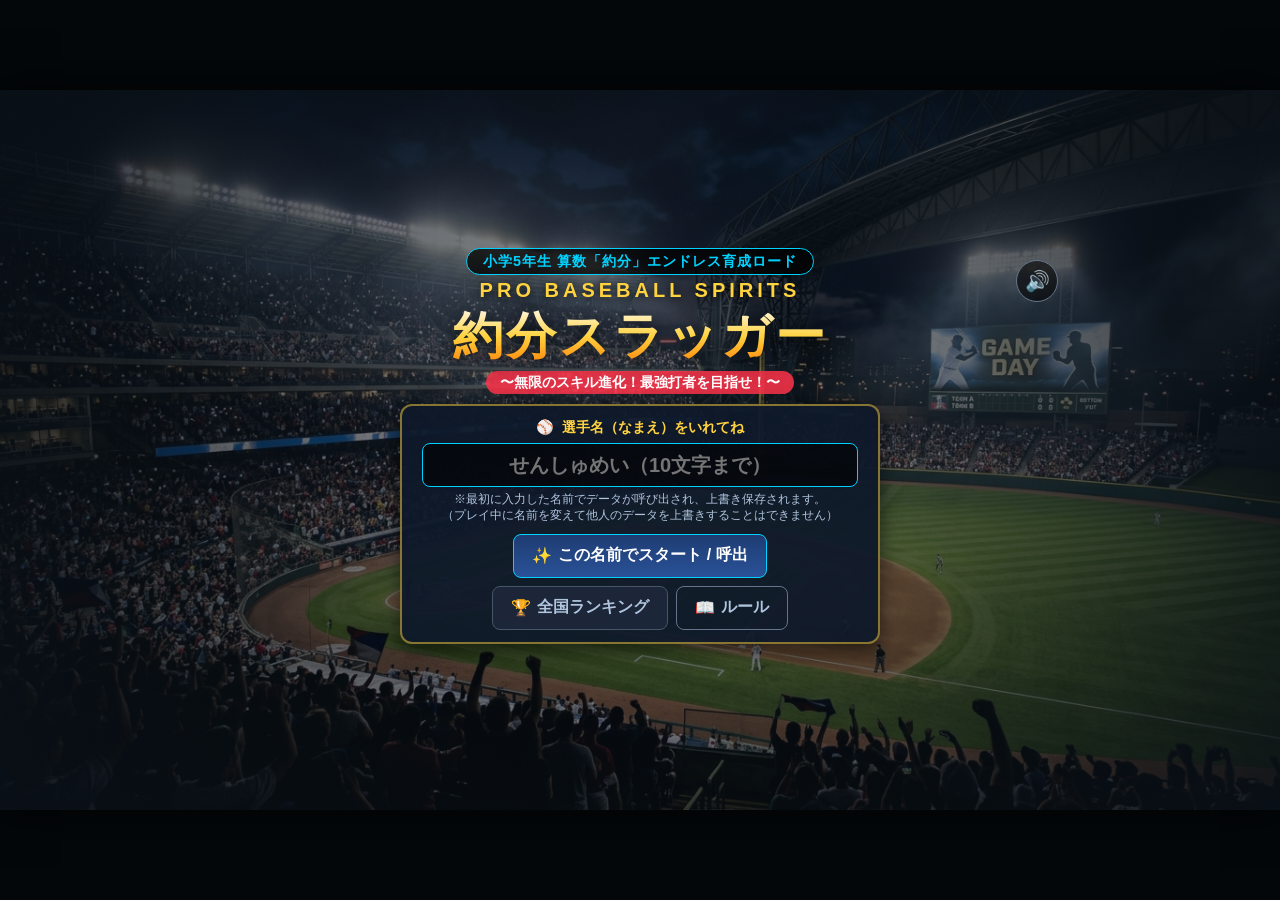
==== commit 139261b8: "fix: タイトル画面および説明から1000問の表記を削除しエンドレス表記へ統一" ====
--- a/index.html
+++ b/index.html
@@ -3,7 +3,7 @@
 <head>
   <meta charset="UTF-8">
   <meta name="viewport" content="width=device-width, initial-scale=1.0, maximum-scale=1.0, user-scalable=no">
-  <title>プロベースボール・スピリッツ：約分スラッガー 1000問ロード</title>
+  <title>プロベースボール・スピリッツ：約分スラッガー 果てなき育成ロード</title>
   <link rel="stylesheet" href="style.css">
 </head>
 <body>
@@ -35,11 +35,11 @@
       </div>
 
       <div class="title-content">
-        <div class="game-badge">小学5年生 算数「約分」1000問育成ロード</div>
+        <div class="game-badge">小学5年生 算数「約分」エンドレス育成ロード</div>
         <h1 class="game-logo">
           <span class="logo-sub">PRO BASEBALL SPIRITS</span>
           <span class="logo-main">約分スラッガー</span>
-          <span class="logo-tag">〜1000問解いてSランク名球会を目指せ！〜</span>
+          <span class="logo-tag">〜無限のスキル進化！最強打者を目指せ！〜</span>
         </h1>
 
         <!-- アカウント管理カード -->
@@ -86,7 +86,7 @@
     <!-- ==================== 2. あそびかた画面 ==================== -->
     <section id="screen-howto" class="screen hide">
       <div class="modal-card">
-        <h2 class="modal-title">⚾ 1000問ロードのルール＆育成のコツ</h2>
+        <h2 class="modal-title">⚾ 果てなき育成ロードのルール＆育成のコツ</h2>
         <div class="howto-body">
           <div class="howto-rule-box">
             <h3>🎯 エンドレス育成！何問でも続けて解ける！</h3>
@@ -109,7 +109,8 @@
           </div>
 
           <div class="howto-tips">
-            <p>🏆 <strong>1000問でSランク！</strong>：50問でCランク、200問でBランク、500問でAランク、<strong>1000問達成で最高峰のSランク（伝説の三冠王）</strong>へ到達！</p>
+            <p>🏆 <strong>果てなきランクアップ＆スキル習得！</strong>：正解を重ねるごとにランクが進化し、新しいスキル（特殊能力）を次々と獲得！S、SS、SSS、殿堂、神、無双∞へと永遠に強くなれる！</p>
+            <p>🌟 <strong>全国ランキングでスキルを自慢！</strong>：全国ランキングには、あなたのランクバッジ・自慢のスキル・能力値が誇らしげに掲載されます！ライバルに見せつけよう！</p>
             <p>💾 <strong>いつでも休憩セーブ</strong>：右上の「きゅうけい」ボタンで、いつでもスプレッドシートに上書きセーブして休憩できるよ！</p>
             <p>⚠️ <strong>3ストライクで三振チェンジ</strong>：割り切れない数を選ぶと空振り（0.8秒バット構え直し）。3回間違えると三振で次の問題へ！適当な連打は通じないぞ！</p>
           </div>
@@ -127,11 +128,14 @@
 
       <!-- 上部スコアボード＆選手能力バー -->
       <div class="scoreboard-bar">
-        <!-- 選手名＆ランク -->
+        <!-- 選手名＆ランク＆自慢スキル -->
         <div class="player-identity-box">
           <div class="player-rank-badge" id="hud-player-rank">D</div>
           <div class="player-name-wrap">
-            <span class="hud-player-name" id="hud-player-name">選手名</span>
+            <div class="player-name-skill-row">
+              <span class="hud-player-name" id="hud-player-name">選手名</span>
+              <span class="hud-proud-skill" id="hud-proud-skill">【期待の新人】</span>
+            </div>
             <span class="hud-rank-next" id="hud-rank-next">次のランクまで あと 50問</span>
           </div>
         </div>
@@ -255,7 +259,10 @@
           <div class="result-title-group">
             <div class="game-set-badge">PROGRESS SAVED</div>
             <h2 class="result-title">きゅうけい・選手データセーブ完了</h2>
-            <div class="result-player-name" id="res-player-name">選手名（固定）</div>
+            <div class="result-player-name-row">
+              <span class="result-player-name" id="res-player-name">選手名（固定）</span>
+              <span class="primary-skill-tag" id="res-proud-skill">🌟 【期待の新人】</span>
+            </div>
           </div>
           <div class="final-rank-circle" id="res-final-rank">D</div>
         </div>
@@ -271,7 +278,7 @@
             <span class="p-val highlight-gold" id="res-total-solved">0 問</span>
           </div>
           <div class="progress-col">
-            <span class="p-lbl">次のランクまで</span>
+            <span class="p-lbl">次の目標まで</span>
             <span class="p-val" id="res-next-remain">あと 50 問</span>
           </div>
         </div>
@@ -303,7 +310,7 @@
           </div>
 
           <div class="special-abilities-wrap">
-            <span class="skills-label">獲得称号・能力：</span>
+            <span class="skills-label">獲得した能力・称号（全スキル）：</span>
             <div class="skills-tags" id="res-special-skills"></div>
           </div>
         </div>
@@ -320,7 +327,7 @@
             <span class="btn-icon">⚾</span> つづけて練習する！
           </button>
           <button id="btn-result-ranking" class="btn btn-secondary">
-            <span class="btn-icon">🏆</span> 全国ランキングを見る
+            <span class="btn-icon">🏆</span> 全国ランキングで自慢する！
           </button>
           <button id="btn-back-title" class="btn btn-outline">
             <span class="btn-icon">🏠</span> タイトルへもどる
@@ -329,25 +336,46 @@
       </div>
     </section>
 
-    <!-- ==================== 5. ランキングモーダル ==================== -->
+    <!-- ==================== 5. ランキングモーダル（自慢スタジアム） ==================== -->
     <section id="screen-ranking" class="screen hide">
       <div class="modal-card ranking-modal">
         <div class="ranking-header">
-          <h2>🏆 全国スラッガーランキング（通算問数）</h2>
-          <div class="ranking-sub">（統合スプレッドシート集中管理記録）</div>
+          <h2>🏆 全国スラッガーランキング</h2>
+          <div class="ranking-sub">全国のライバルに自慢のスキルと能力を見せつけろ！</div>
         </div>
 
         <div id="ranking-offline-alert" class="offline-alert hide">
           📴 オフラインのためランキングを表示できません。インターネット接続を確認してください。
+        </div>
+
+        <!-- あなたの自慢カード（ランキング上部に特大表示） -->
+        <div id="my-rank-card" class="my-rank-card hide">
+          <div class="my-rank-top">
+            <span class="my-rank-badge" id="my-rank-badge">あなた: 第 - 位</span>
+            <div class="my-rank-name-wrap">
+              <span id="my-rank-name">--</span>
+              <span class="player-rank-badge" id="my-rank-grade">D</span>
+            </div>
+            <div class="my-rank-score-wrap">
+              <span class="my-rank-score" id="my-rank-score">0 問</span>
+            </div>
+          </div>
+          <div class="my-rank-skill-row">
+            <span class="skill-intro-lbl">🌟 あなたの自慢スキル:</span>
+            <span class="primary-skill-tag" id="my-rank-skill">【期待の新人】</span>
+          </div>
+          <div class="my-rank-stats-row" id="my-rank-stats">
+            弾道: グラウンダー / ミート: E 40 / パワー: E 40
+          </div>
         </div>
 
         <div class="ranking-list-wrap">
           <table class="ranking-table">
             <thead>
               <tr>
-                <th>順位</th>
-                <th>せんしゅめい</th>
-                <th>通算せいかい問数</th>
+                <th style="width: 14%;">順位</th>
+                <th style="width: 60%;">選手 ＆ 自慢のスキル</th>
+                <th style="width: 26%; text-align: right;">通算問数</th>
               </tr>
             </thead>
             <tbody id="ranking-tbody"></tbody>
@@ -355,12 +383,6 @@
           <div id="ranking-loading" class="ranking-loading">読み込み中...</div>
         </div>
 
-        <div id="my-rank-card" class="my-rank-card hide">
-          <span class="my-rank-badge" id="my-rank-badge">あなた: 第 - 位</span>
-          <span class="my-rank-name" id="my-rank-name">--</span>
-          <span class="my-rank-score" id="my-rank-score">0 問</span>
-        </div>
-
         <button id="btn-ranking-close" class="btn btn-primary">とじる</button>
       </div>
     </section>
--- a/style.css
+++ b/style.css
@@ -427,12 +427,13 @@
 
 .player-rank-badge {
   font-family: var(--font-digital);
-  font-size: 1.5rem;
+  font-size: 1.15rem;
   font-weight: 900;
-  width: 38px;
-  height: 38px;
-  border-radius: 50%;
-  display: flex;
+  min-width: 36px;
+  height: 36px;
+  padding: 0 6px;
+  border-radius: 18px;
+  display: inline-flex;
   align-items: center;
   justify-content: center;
   background: var(--rank-d);
@@ -440,27 +441,90 @@
   border: 2px solid #ffffff;
   box-shadow: 0 0 10px rgba(0, 0, 0, 0.6);
   transition: all 0.3s;
-}
-
-.player-rank-badge.rank-s { background: var(--rank-s); box-shadow: 0 0 15px var(--gold); }
+  white-space: nowrap;
+  line-height: 1;
+}
+
+.player-rank-badge.rank-d { background: var(--rank-d); }
+.player-rank-badge.rank-c { background: var(--rank-c); }
+.player-rank-badge.rank-b { background: var(--rank-b); }
 .player-rank-badge.rank-a { background: var(--rank-a); }
-.player-rank-badge.rank-b { background: var(--rank-b); }
-.player-rank-badge.rank-c { background: var(--rank-c); }
-.player-rank-badge.rank-d { background: var(--rank-d); }
+.player-rank-badge.rank-s {
+  background: linear-gradient(135deg, #b45309, #f59e0b);
+  border-color: #fde047;
+  color: #fff;
+  box-shadow: 0 0 14px var(--gold);
+}
+.player-rank-badge.rank-ss {
+  background: linear-gradient(135deg, #0284c7, #00d2ff);
+  border-color: #bae6fd;
+  color: #fff;
+  box-shadow: 0 0 16px #00d2ff;
+}
+.player-rank-badge.rank-sss {
+  background: linear-gradient(135deg, #7e22ce, #ec4899);
+  border-color: #fbcfe8;
+  color: #fff;
+  box-shadow: 0 0 18px #ec4899;
+}
+.player-rank-badge.rank-legend {
+  background: linear-gradient(135deg, #ea580c, #dc2626);
+  border-color: #fef08a;
+  color: #fff;
+  box-shadow: 0 0 20px #f97316;
+}
+.player-rank-badge.rank-god {
+  background: linear-gradient(135deg, #059669, #10b981, #ffd23f);
+  border-color: #6ee7b7;
+  color: #064e3b;
+  font-weight: 900;
+  box-shadow: 0 0 22px #10b981;
+}
+.player-rank-badge.rank-inf {
+  background: linear-gradient(90deg, #ff007f, #7928ca, #0070f3, #00dfd8, #7928ca);
+  background-size: 300% 300%;
+  animation: cosmicGradient 4s ease infinite;
+  border-color: #ffffff;
+  color: #fff;
+  box-shadow: 0 0 25px rgba(255, 255, 255, 0.9);
+}
+
+@keyframes cosmicGradient {
+  0% { background-position: 0% 50%; }
+  50% { background-position: 100% 50%; }
+  100% { background-position: 0% 50%; }
+}
 
 .player-name-wrap {
   display: flex;
   flex-direction: column;
+}
+
+.player-name-skill-row {
+  display: flex;
+  align-items: center;
+  gap: 6px;
 }
 
 .hud-player-name {
   font-size: 0.95rem;
   font-weight: bold;
   color: #ffffff;
-  max-width: 100px;
+  max-width: 90px;
   white-space: nowrap;
   overflow: hidden;
   text-overflow: ellipsis;
+}
+
+.hud-proud-skill {
+  font-size: 0.72rem;
+  font-weight: bold;
+  color: var(--gold);
+  background: rgba(255, 210, 63, 0.15);
+  border: 1px solid rgba(255, 210, 63, 0.4);
+  padding: 1px 6px;
+  border-radius: 10px;
+  white-space: nowrap;
 }
 
 .hud-rank-next {
@@ -1038,21 +1102,67 @@
 }
 
 .result-title { font-size: 1.5rem; color: #fff; }
+.result-player-name-row {
+  display: flex;
+  align-items: center;
+  gap: 10px;
+  flex-wrap: wrap;
+}
 .result-player-name { font-size: 1.05rem; color: var(--gold); font-weight: bold; }
 
 .final-rank-circle {
-  width: 54px;
-  height: 54px;
-  border-radius: 50%;
+  min-width: 58px;
+  height: 58px;
+  padding: 0 10px;
+  border-radius: 29px;
   border: 3px solid #ffffff;
-  display: flex;
+  display: inline-flex;
   align-items: center;
   justify-content: center;
   font-family: var(--font-digital);
-  font-size: 2.4rem;
+  font-size: 1.75rem;
   color: #ffffff;
   background: var(--rank-d);
   box-shadow: 0 0 18px var(--gold);
+  white-space: nowrap;
+  line-height: 1;
+}
+
+.final-rank-circle.rank-d { background: var(--rank-d); }
+.final-rank-circle.rank-c { background: var(--rank-c); }
+.final-rank-circle.rank-b { background: var(--rank-b); }
+.final-rank-circle.rank-a { background: var(--rank-a); }
+.final-rank-circle.rank-s {
+  background: linear-gradient(135deg, #b45309, #f59e0b);
+  border-color: #fde047;
+  box-shadow: 0 0 20px var(--gold);
+}
+.final-rank-circle.rank-ss {
+  background: linear-gradient(135deg, #0284c7, #00d2ff);
+  border-color: #bae6fd;
+  box-shadow: 0 0 22px #00d2ff;
+}
+.final-rank-circle.rank-sss {
+  background: linear-gradient(135deg, #7e22ce, #ec4899);
+  border-color: #fbcfe8;
+  box-shadow: 0 0 24px #ec4899;
+}
+.final-rank-circle.rank-legend {
+  background: linear-gradient(135deg, #ea580c, #dc2626);
+  border-color: #fef08a;
+  box-shadow: 0 0 26px #f97316;
+}
+.final-rank-circle.rank-god {
+  background: linear-gradient(135deg, #059669, #10b981, #ffd23f);
+  border-color: #6ee7b7;
+  color: #064e3b;
+  box-shadow: 0 0 28px #10b981;
+}
+.final-rank-circle.rank-inf {
+  background: linear-gradient(90deg, #ff007f, #7928ca, #0070f3, #00dfd8, #7928ca);
+  background-size: 300% 300%;
+  animation: cosmicGradient 4s ease infinite;
+  box-shadow: 0 0 30px rgba(255, 255, 255, 0.9);
 }
 
 /* 通算成果サマリー */
@@ -1269,46 +1379,195 @@
 .ranking-list-wrap {
   flex: 1;
   overflow-y: auto;
-  max-height: 250px;
+  max-height: 270px;
   margin-bottom: 10px;
   border: 1px solid rgba(255, 255, 255, 0.1);
-  border-radius: 6px;
-}
-
-.ranking-table { width: 100%; border-collapse: collapse; text-align: center; }
+  border-radius: 8px;
+  padding: 4px;
+}
+
+.ranking-table {
+  width: 100%;
+  border-collapse: separate;
+  border-spacing: 0 4px;
+}
 
 .ranking-table th {
   background: #1e293b;
   color: var(--text-sub);
-  font-size: 0.8rem;
-  padding: 6px 8px;
+  font-size: 0.76rem;
+  padding: 6px 10px;
   position: sticky;
   top: 0;
+  z-index: 2;
+  border-radius: 4px;
+}
+
+.ranking-table tr.ranking-row-card {
+  background: rgba(15, 23, 42, 0.7);
+  border: 1px solid rgba(255, 255, 255, 0.08);
+  border-radius: 8px;
+  transition: all 0.2s ease;
+}
+
+.ranking-table tr.ranking-row-card:hover {
+  background: rgba(30, 41, 59, 0.85);
+  border-color: rgba(255, 210, 63, 0.4);
 }
 
 .ranking-table td {
-  padding: 6px 8px;
-  border-bottom: 1px solid rgba(255, 255, 255, 0.06);
+  padding: 6px 10px;
+  vertical-align: middle;
+}
+
+.ranking-table td.col-rank {
+  text-align: center;
+  font-family: var(--font-digital);
+  font-size: 1.3rem;
+  font-weight: bold;
+}
+
+.ranking-table td.col-player {
+  text-align: left;
+}
+
+.rp-header {
+  display: flex;
+  align-items: center;
+  gap: 8px;
+  margin-bottom: 2px;
+}
+
+.rp-name {
+  font-size: 0.95rem;
+  font-weight: bold;
+  color: #ffffff;
+}
+
+.rp-skill-line {
+  display: flex;
+  align-items: center;
+  gap: 8px;
+  flex-wrap: wrap;
+}
+
+.primary-skill-tag {
+  display: inline-flex;
+  align-items: center;
+  gap: 3px;
+  font-size: 0.72rem;
+  font-weight: bold;
+  padding: 2px 8px;
+  border-radius: 12px;
+  background: linear-gradient(90deg, #b45309, #d97706, #f59e0b);
+  color: #fff;
+  box-shadow: 0 0 8px rgba(245, 158, 11, 0.5);
+  letter-spacing: 0.5px;
+  white-space: nowrap;
+}
+
+.rp-stats {
+  font-size: 0.7rem;
+  color: var(--text-sub);
+  background: rgba(0, 0, 0, 0.4);
+  padding: 1px 6px;
+  border-radius: 4px;
+  white-space: nowrap;
+}
+
+.ranking-table td.col-score {
+  text-align: right;
+  font-size: 0.85rem;
+  color: var(--text-sub);
+  white-space: nowrap;
+}
+
+.ranking-table td.col-score strong {
+  font-family: var(--font-digital);
+  font-size: 1.35rem;
+  color: var(--gold);
+}
+
+.ranking-table tr.top-1 {
+  background: linear-gradient(90deg, rgba(255, 210, 63, 0.18), rgba(15, 23, 42, 0.85));
+  border: 1.5px solid var(--gold);
+}
+.ranking-table tr.top-1 td.col-rank { color: var(--gold); font-size: 1.5rem; }
+
+.ranking-table tr.top-2 {
+  background: linear-gradient(90deg, rgba(226, 232, 240, 0.14), rgba(15, 23, 42, 0.85));
+  border: 1.5px solid #cbd5e1;
+}
+.ranking-table tr.top-2 td.col-rank { color: #e2e8f0; font-size: 1.4rem; }
+
+.ranking-table tr.top-3 {
+  background: linear-gradient(90deg, rgba(205, 127, 50, 0.16), rgba(15, 23, 42, 0.85));
+  border: 1.5px solid #cd7f32;
+}
+.ranking-table tr.top-3 td.col-rank { color: #cd7f32; font-size: 1.4rem; }
+
+.ranking-loading { text-align: center; padding: 18px; color: var(--text-sub); font-size: 0.85rem; }
+
+/* あなたの自慢カード（ランキング上部特大表示） */
+.my-rank-card {
+  background: linear-gradient(90deg, rgba(0, 210, 255, 0.16), rgba(15, 23, 42, 0.95));
+  border: 2px solid var(--accent-blue);
+  border-radius: 10px;
+  padding: 8px 14px;
+  margin-bottom: 8px;
+  box-shadow: 0 0 16px rgba(0, 210, 255, 0.25);
+  display: flex;
+  flex-direction: column;
+  gap: 5px;
+}
+
+.my-rank-top {
+  display: flex;
+  align-items: center;
+  justify-content: space-between;
+}
+
+.my-rank-badge {
   font-size: 0.9rem;
-}
-
-.ranking-table tr.top-1 td { color: var(--gold); font-weight: bold; }
-.ranking-table tr.top-2 td { color: #e2e8f0; font-weight: bold; }
-.ranking-table tr.top-3 td { color: #cd7f32; font-weight: bold; }
-
-.ranking-loading { text-align: center; padding: 18px; color: var(--text-sub); font-size: 0.85rem; }
-
-.my-rank-card {
-  display: flex;
-  align-items: center;
-  justify-content: space-between;
-  background: rgba(0, 210, 255, 0.12);
-  border: 1px solid var(--accent-blue);
-  border-radius: 6px;
-  padding: 6px 14px;
-  margin-bottom: 8px;
-  font-weight: bold;
-}
-
-.my-rank-badge { color: var(--accent-blue); }
-.my-rank-score { font-family: var(--font-digital); color: var(--gold); }
+  color: var(--accent-blue);
+  font-weight: bold;
+}
+
+.my-rank-name-wrap {
+  display: flex;
+  align-items: center;
+  gap: 8px;
+  font-size: 1.05rem;
+  font-weight: bold;
+  color: #ffffff;
+}
+
+.my-rank-score-wrap {
+  text-align: right;
+}
+
+.my-rank-score {
+  font-family: var(--font-digital);
+  font-size: 1.4rem;
+  color: var(--gold);
+}
+
+.my-rank-skill-row {
+  display: flex;
+  align-items: center;
+  gap: 8px;
+}
+
+.skill-intro-lbl {
+  font-size: 0.75rem;
+  color: var(--gold);
+  font-weight: bold;
+}
+
+.my-rank-stats-row {
+  font-size: 0.72rem;
+  color: var(--text-sub);
+  background: rgba(0, 0, 0, 0.35);
+  padding: 2px 8px;
+  border-radius: 4px;
+}
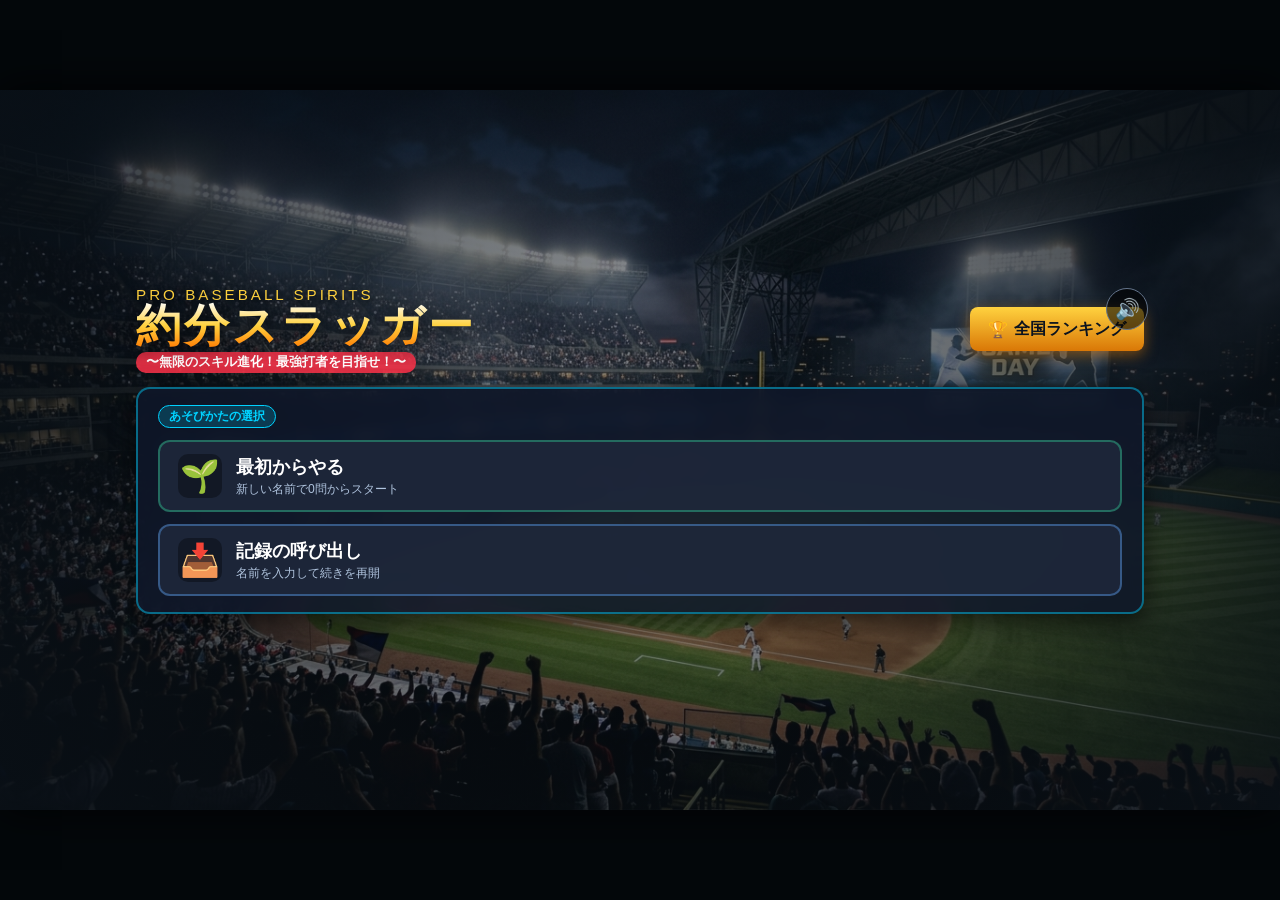
==== commit ff89e163: "feat: タイトル画面の横長ワイド化、ルール撤廃、たまご方式の続きから/最初から/呼出2ボタン化" ====
--- a/index.html
+++ b/index.html
@@ -27,97 +27,116 @@
     <!-- 紙吹雪Canvas -->
     <canvas id="confetti-canvas"></canvas>
 
-    <!-- ==================== 1. タイトル画面 ==================== -->
+    <!-- ==================== 1. タイトル画面（ワイド横長レイアウト） ==================== -->
     <section id="screen-title" class="screen active">
       <div class="title-bg-wrapper">
         <img src="assets/bg_stadium.jpg" alt="スタジアム" class="title-bg">
         <div class="title-vignette"></div>
       </div>
 
-      <div class="title-content">
-        <div class="game-badge">小学5年生 算数「約分」エンドレス育成ロード</div>
-        <h1 class="game-logo">
-          <span class="logo-sub">PRO BASEBALL SPIRITS</span>
-          <span class="logo-main">約分スラッガー</span>
-          <span class="logo-tag">〜無限のスキル進化！最強打者を目指せ！〜</span>
-        </h1>
-
-        <!-- アカウント管理カード -->
-        <div class="player-input-card">
-          <!-- 前回の続きカード（既存データがある場合表示） -->
-          <div id="resume-box" class="resume-box hide">
-            <div class="resume-label">前回のセーブデータが見つかりました</div>
-            <div class="resume-info">
-              <span class="resume-name" id="resume-name">選手名</span>
-              <span class="resume-badge" id="resume-rank">D</span>
-              <span class="resume-solved">通算 <strong id="resume-solved-count">0</strong> 問</span>
-            </div>
-            <button id="btn-resume-start" class="btn btn-primary btn-pulse">
-              <span class="btn-icon">⚾</span> つづきから遊ぶ！
-            </button>
-            <div class="resume-divider">または</div>
-          </div>
-
-          <!-- 選手名入力・呼び出し -->
-          <div class="input-header">
-            <span class="uniform-icon">⚾</span>
-            <label for="player-name">選手名（なまえ）をいれてね</label>
-          </div>
-          <input type="text" id="player-name" maxlength="10" placeholder="せんしゅめい（10文字まで）" autocomplete="off">
-          <div class="name-hint">※最初に入力した名前でデータが呼び出され、上書き保存されます。<br>（プレイ中に名前を変えて他人のデータを上書きすることはできません）</div>
-
-          <div class="title-buttons" style="margin-top: 10px;">
-            <button id="btn-new-start" class="btn btn-secondary">
-              <span class="btn-icon">✨</span> この名前でスタート / 呼出
-            </button>
-            <button id="btn-title-ranking" class="btn btn-info">
+      <div class="title-content-wide">
+        <!-- 上部横長ヘッダー：タイトルロゴ＆全国ランキング＆音量ボタン -->
+        <div class="title-top-bar-wide">
+          <div class="title-logo-block">
+            <span class="logo-sub-wide">PRO BASEBALL SPIRITS</span>
+            <h1 class="logo-main-wide">約分スラッガー</h1>
+            <span class="logo-tag-wide">〜無限のスキル進化！最強打者を目指せ！〜</span>
+          </div>
+          <div class="title-top-btns">
+            <button id="btn-title-ranking" class="btn btn-gold">
               <span class="btn-icon">🏆</span> 全国ランキング
             </button>
-            <button id="btn-how-to" class="btn btn-outline">
-              <span class="btn-icon">📖</span> ルール
+            <button id="btn-mute" class="btn-mute" title="おとのON/OFF">🔊</button>
+          </div>
+        </div>
+
+        <!-- メインエリア：ワイドグリッド -->
+        <div class="title-grid-wide" id="title-grid-wide">
+          <!-- 前回の続きカード（本体にデータが残っている場合のみ表示） -->
+          <div id="resume-box" class="title-card-wide resume-card-wide hide">
+            <div class="card-tag-row">
+              <span class="badge-tag-green">前回のセーブデータ</span>
+              <span class="player-rank-badge" id="resume-rank">D</span>
+            </div>
+            <div class="resume-hero-name" id="resume-name">選手名</div>
+            <div class="resume-stats-strip">
+              <div class="rst-item"><span class="rst-lbl">正解数</span><strong id="resume-solved-count">0</strong>問</div>
+              <div class="rst-item"><span class="rst-lbl">本塁打</span><strong id="resume-hr-count">0</strong>本</div>
+              <div class="rst-item"><span class="rst-lbl">最長飛距離</span><strong id="resume-dist-count">0</strong>m</div>
+            </div>
+            <button id="btn-resume-start" class="btn btn-primary btn-pulse btn-resume-cta">
+              <span>▶ このつづきから遊ぶ！</span>
             </button>
           </div>
-        </div>
-
-        <button id="btn-mute" class="btn-mute" title="おとのON/OFF">🔊</button>
+
+          <!-- 2大選択カード：「最初からやる」と「記録の呼び出し」 -->
+          <div class="title-card-wide options-card-wide">
+            <div class="card-tag-row">
+              <span class="badge-tag-blue">あそびかたの選択</span>
+            </div>
+            <div class="options-btn-pair">
+              <!-- ボタン1: 最初からやる -->
+              <button id="btn-choice-new" class="opt-choice-btn btn-opt-new">
+                <div class="opt-icon">🌱</div>
+                <div class="opt-info">
+                  <span class="opt-title">最初からやる</span>
+                  <span class="opt-desc">新しい名前で0問からスタート</span>
+                </div>
+              </button>
+
+              <!-- ボタン2: 記録の呼び出し -->
+              <button id="btn-choice-load" class="opt-choice-btn btn-opt-load">
+                <div class="opt-icon">📥</div>
+                <div class="opt-info">
+                  <span class="opt-title">記録の呼び出し</span>
+                  <span class="opt-desc">名前を入力して続きを再開</span>
+                </div>
+              </button>
+            </div>
+          </div>
+        </div>
       </div>
     </section>
 
-    <!-- ==================== 2. あそびかた画面 ==================== -->
-    <section id="screen-howto" class="screen hide">
-      <div class="modal-card">
-        <h2 class="modal-title">⚾ 果てなき育成ロードのルール＆育成のコツ</h2>
-        <div class="howto-body">
-          <div class="howto-rule-box">
-            <h3>🎯 エンドレス育成！何問でも続けて解ける！</h3>
-            <p>時間のカウントダウンはありません。<strong>分子（上）と分母（下）の両方を割り切れるボタン（2〜20）</strong>を選んでスイングしよう！</p>
-          </div>
-
-          <div class="howto-grid">
-            <div class="howto-card card-homerun">
-              <div class="howto-badge gold">かず方式</div>
-              <h4>🌟 一発ホームラン！（最大公約数）</h4>
-              <p>一撃で約分完了させると<strong>特大ホームラン</strong>！パワーが大きく伸びて長打力が覚醒！</p>
-              <div class="howto-formula">18/24 ➔ <strong>[ 6 ]</strong> 一発で <strong>3/4</strong>！💥</div>
-            </div>
-            <div class="howto-card card-hit">
-              <div class="howto-badge blue">りこ方式</div>
-              <h4>⚾ 繋ぎのヒット！（だんかい約分）</h4>
-              <p>2や3で小さく割っていってもOK！ヒットで出塁しミート力UP！最後に必ず約分完了させよう！</p>
-              <div class="howto-formula">18/24 ➔ [ 2 ] ➔ 9/12 ➔ [ 3 ] ➔ <strong>3/4</strong> 🏃</div>
-            </div>
-          </div>
-
-          <div class="howto-tips">
-            <p>🏆 <strong>果てなきランクアップ＆スキル習得！</strong>：正解を重ねるごとにランクが進化し、新しいスキル（特殊能力）を次々と獲得！S、SS、SSS、殿堂、神、無双∞へと永遠に強くなれる！</p>
-            <p>🌟 <strong>全国ランキングでスキルを自慢！</strong>：全国ランキングには、あなたのランクバッジ・自慢のスキル・能力値が誇らしげに掲載されます！ライバルに見せつけよう！</p>
-            <p>💾 <strong>いつでも休憩セーブ</strong>：右上の「きゅうけい」ボタンで、いつでもスプレッドシートに上書きセーブして休憩できるよ！</p>
-            <p>⚠️ <strong>3ストライクで三振チェンジ</strong>：割り切れない数を選ぶと空振り（0.8秒バット構え直し）。3回間違えると三振で次の問題へ！適当な連打は通じないぞ！</p>
-          </div>
-        </div>
-        <button id="btn-howto-close" class="btn btn-primary">わかった！（もどる）</button>
-      </div>
-    </section>
+    <!-- ==================== モーダル: 最初からやる ==================== -->
+    <div id="modal-start-new" class="modal-card-overlay hide">
+      <div class="modal-dialog-box">
+        <div class="modal-dialog-header">
+          <h3>🌱 最初からやる</h3>
+          <button id="btn-close-modal-new" class="modal-close-btn" title="とじる">✕</button>
+        </div>
+        <div class="modal-dialog-body">
+          <p class="dialog-instruction">新しい選手名（なまえ）をいれてね：</p>
+          <input type="text" id="input-new-player-name" maxlength="10" placeholder="せんしゅめい（10文字まで）" autocomplete="off">
+          <p class="dialog-hint">※最初に入力した名前でセーブされ、いつでも続きから遊べます。</p>
+          <div class="dialog-actions">
+            <button id="btn-confirm-new-start" class="btn btn-primary btn-pulse">
+              <span>0問からスタート！ ▶</span>
+            </button>
+          </div>
+        </div>
+      </div>
+    </div>
+
+    <!-- ==================== モーダル: 記録の呼び出し ==================== -->
+    <div id="modal-start-load" class="modal-card-overlay hide">
+      <div class="modal-dialog-box">
+        <div class="modal-dialog-header">
+          <h3>📥 記録の呼び出し</h3>
+          <button id="btn-close-modal-load" class="modal-close-btn" title="とじる">✕</button>
+        </div>
+        <div class="modal-dialog-body">
+          <p class="dialog-instruction">とうろくした選手名を入力してね：</p>
+          <input type="text" id="input-load-player-name" maxlength="10" placeholder="とうろくした選手名" autocomplete="off">
+          <p class="dialog-hint">※前回の正解数・ホームラン・飛距離を呼び出して再開します。</p>
+          <div class="dialog-actions">
+            <button id="btn-confirm-load-start" class="btn btn-secondary">
+              <span>呼び出してスタート！ ▶</span>
+            </button>
+          </div>
+        </div>
+      </div>
+    </div>
 
     <!-- ==================== 3. 試合（エンドレス育成）画面 ==================== -->
     <section id="screen-game" class="screen hide">
@@ -251,6 +270,63 @@
       </div>
     </section>
 
+    <!-- ==================== 3.5 ご褒美バッティング（10問に1回・1球入魂）画面 ==================== -->
+    <section id="screen-batting" class="screen hide">
+      <!-- 背景カメラレイヤー 1: 打席視点（投手対決） -->
+      <div id="batting-layer-batter" class="batting-layer active">
+        <img src="assets/pitcher_duel.jpg" alt="スタジアム対決" class="batting-bg-img">
+        <div class="batting-overlay"></div>
+      </div>
+
+      <!-- 背景カメラレイヤー 2: 実況中継カメラ視点（外野パノラマ・打球追尾） -->
+      <div id="batting-layer-broadcast" class="batting-layer">
+        <img id="batting-img-broadcast" src="assets/stadium_outfield_cam.jpg" alt="外野中継カメラ" class="batting-bg-img broadcast-cam">
+        <div class="batting-overlay"></div>
+      </div>
+
+      <!-- インパクト時の閃光フラッシュ -->
+      <div id="batting-impact-flash"></div>
+
+      <!-- バッティング描画Canvas -->
+      <canvas id="batting-canvas"></canvas>
+
+      <!-- 上部ご褒美バー -->
+      <div class="batting-header-bar">
+        <span class="batting-reward-badge">🌟 10問達成ご褒美！</span>
+        <span class="batting-sub-msg" id="batting-status-text">絶好球が来るぞ！【1球入魂】スイング！</span>
+        <span class="batting-power-badge" id="batting-player-stats-badge">ミート: E 40 / パワー: E 40</span>
+      </div>
+
+      <!-- 飛距離リアルタイムメーターHUD -->
+      <div id="batting-meter-hud" class="batting-meter-hud">
+        <span>🚀 飛距離:</span>
+        <span id="batting-meter-val" class="meter-val">0m</span>
+      </div>
+
+      <!-- 実況テロップ -->
+      <div id="batting-broadcast-ticker" class="batting-broadcast-ticker">
+        <div class="ticker-badge">🎙️ 実況</div>
+        <div id="batting-ticker-text" class="ticker-text">打ったぁぁぁー！大きい！レフトへ！</div>
+      </div>
+
+      <!-- ホームランポップアップ -->
+      <div id="batting-homerun-popup" class="batting-homerun-popup">
+        <div class="hr-big-title">特大ホームラン！！</div>
+        <div class="hr-dist" id="batting-hr-dist-text">推定飛距離 145m！</div>
+      </div>
+
+      <!-- タブレット・スマホ用特大スイングボタン -->
+      <button id="btn-batting-swing-touch" class="btn-batting-touch" tabindex="-1">
+        <span>打つ！</span>
+        <span class="touch-sub">SWING</span>
+      </button>
+
+      <!-- ガイド案内 -->
+      <div class="batting-guide-tip">
+        💻 PC: <strong>マウスで狙って [スペース] か [クリック]</strong> | 📱 タブレット: <strong>ドラッグで狙って [打つ！]</strong>
+      </div>
+    </section>
+
     <!-- ==================== 4. リザルト（セーブ完了・選手カード）画面 ==================== -->
     <section id="screen-result" class="screen hide">
       <div class="result-card player-card-style">
@@ -305,8 +381,10 @@
 
           <div class="stats-summary-row">
             <div class="sum-item">通算本塁打: <strong id="res-hr-count">0</strong> 本</div>
+            <div class="sum-item">自己最長飛距離: <strong id="res-max-dist" style="color:var(--gold);">0</strong> m</div>
+            <div class="sum-item">通算総飛距離: <strong id="res-total-dist" style="color:var(--accent-blue);">0</strong> m</div>
             <div class="sum-item">通算安打: <strong id="res-hit-count">0</strong> 本</div>
-            <div class="sum-item">通算三振: <strong id="res-so-count">0</strong></div>
+            <div class="sum-item">通算三振: <strong id="res-so-count">0</strong> 回</div>
           </div>
 
           <div class="special-abilities-wrap">
@@ -341,7 +419,13 @@
       <div class="modal-card ranking-modal">
         <div class="ranking-header">
           <h2>🏆 全国スラッガーランキング</h2>
-          <div class="ranking-sub">全国のライバルに自慢のスキルと能力を見せつけろ！</div>
+          <div class="ranking-sub">全国のライバルに自慢のスキルとホームラン記録を見せつけろ！</div>
+          <!-- ランキング切り替えタブ（問数 / 最長飛距離 / ホームラン数） -->
+          <div class="ranking-nav-tabs" id="ranking-nav-tabs">
+            <button class="rank-tab-btn active" data-tab="score">📚 正解問数</button>
+            <button class="rank-tab-btn" data-tab="distance">🚀 最長飛距離</button>
+            <button class="rank-tab-btn" data-tab="homerun">⚾ ホームラン数</button>
+          </div>
         </div>
 
         <div id="ranking-offline-alert" class="offline-alert hide">
@@ -374,8 +458,8 @@
             <thead>
               <tr>
                 <th style="width: 14%;">順位</th>
-                <th style="width: 60%;">選手 ＆ 自慢のスキル</th>
-                <th style="width: 26%; text-align: right;">通算問数</th>
+                <th style="width: 60%;">選手 ＆ 自慢の記録</th>
+                <th id="th-ranking-metric" style="width: 26%; text-align: right;">通算問数</th>
               </tr>
             </thead>
             <tbody id="ranking-tbody"></tbody>
--- a/style.css
+++ b/style.css
@@ -143,171 +143,354 @@
   background: radial-gradient(circle at center, rgba(10, 17, 24, 0.4) 0%, rgba(10, 17, 24, 0.88) 100%);
 }
 
-.title-content {
+/* ワイド横長タイトル画面 */
+.title-content-wide {
   position: relative;
   z-index: 5;
   display: flex;
   flex-direction: column;
   align-items: center;
-  text-align: center;
-  width: 92%;
-  max-width: 860px;
-}
-
-.game-badge {
-  background: rgba(0, 0, 0, 0.75);
-  border: 1px solid var(--accent-blue);
-  color: var(--accent-blue);
-  padding: 3px 16px;
-  border-radius: 20px;
-  font-size: 0.9rem;
-  font-weight: bold;
-  letter-spacing: 1px;
-  margin-bottom: 4px;
-}
-
-.game-logo {
+  width: 95%;
+  max-width: 1040px;
+  padding: 10px 16px;
+}
+
+.title-top-bar-wide {
+  display: flex;
+  align-items: center;
+  justify-content: space-between;
+  width: 100%;
+  margin-bottom: 14px;
+  gap: 16px;
+}
+
+.title-logo-block {
+  text-align: left;
   display: flex;
   flex-direction: column;
-  align-items: center;
-  margin-bottom: 10px;
-}
-
-.logo-sub {
+  align-items: flex-start;
+}
+
+.logo-sub-wide {
   font-family: var(--font-digital);
-  font-size: 1.25rem;
-  letter-spacing: 4px;
+  font-size: 0.95rem;
+  letter-spacing: 3px;
   color: var(--gold);
-  text-shadow: 0 2px 8px rgba(0, 0, 0, 0.8);
-}
-
-.logo-main {
-  font-size: 3.1rem;
+  text-shadow: 0 2px 6px rgba(0, 0, 0, 0.8);
+}
+
+.logo-main-wide {
+  font-size: 2.8rem;
   font-weight: 900;
   letter-spacing: 3px;
   background: linear-gradient(180deg, #ffffff 0%, #ffd23f 50%, #ff7700 100%);
   -webkit-background-clip: text;
   -webkit-text-fill-color: transparent;
   filter: drop-shadow(0 4px 10px rgba(0, 0, 0, 0.9));
-  margin: 1px 0;
-}
-
-.logo-tag {
-  font-size: 0.9rem;
+  margin: -2px 0 2px 0;
+  line-height: 1.1;
+}
+
+.logo-tag-wide {
+  font-size: 0.8rem;
   color: #fff;
   background: rgba(255, 51, 75, 0.85);
-  padding: 2px 14px;
+  padding: 2px 10px;
+  border-radius: 10px;
+  font-weight: bold;
+}
+
+.title-top-btns {
+  display: flex;
+  align-items: center;
+  gap: 10px;
+}
+
+.btn-gold {
+  background: linear-gradient(180deg, #ffd23f 0%, #d97706 100%);
+  color: #0b131f !important;
+  border: 1.5px solid #fde047;
+  font-weight: 900;
+  box-shadow: 0 4px 14px rgba(217, 119, 6, 0.5);
+  padding: 8px 18px;
+  border-radius: 24px;
+}
+
+.btn-gold:hover {
+  filter: brightness(1.1);
+  transform: translateY(-2px);
+}
+
+/* メイングリッド：横長2カラム（またはデータ無し時ワイド1カラム） */
+.title-grid-wide {
+  display: flex;
+  gap: 16px;
+  width: 100%;
+  justify-content: center;
+  align-items: stretch;
+}
+
+.title-card-wide {
+  background: rgba(15, 23, 42, 0.85);
+  border: 2px solid rgba(255, 210, 63, 0.4);
+  border-radius: 14px;
+  padding: 16px 20px;
+  box-shadow: 0 8px 24px rgba(0, 0, 0, 0.6);
+  backdrop-filter: blur(8px);
+  display: flex;
+  flex-direction: column;
+}
+
+/* 左側：前回の続きカード */
+.resume-card-wide {
+  flex: 1.1;
+  border-color: rgba(46, 204, 113, 0.6);
+  background: linear-gradient(135deg, rgba(15, 23, 42, 0.9) 0%, rgba(20, 45, 35, 0.85) 100%);
+}
+
+.card-tag-row {
+  display: flex;
+  align-items: center;
+  justify-content: space-between;
+  margin-bottom: 8px;
+}
+
+.badge-tag-green {
+  background: rgba(46, 204, 113, 0.25);
+  color: #2ecc71;
+  border: 1px solid #2ecc71;
+  padding: 2px 10px;
   border-radius: 12px;
-  font-weight: bold;
-}
-
-/* アカウント入力カード */
-.player-input-card {
+  font-size: 0.76rem;
+  font-weight: bold;
+}
+
+.badge-tag-blue {
+  background: rgba(0, 210, 255, 0.2);
+  color: #00d2ff;
+  border: 1px solid #00d2ff;
+  padding: 2px 10px;
+  border-radius: 12px;
+  font-size: 0.76rem;
+  font-weight: bold;
+}
+
+.resume-hero-name {
+  font-size: 1.6rem;
+  font-weight: 900;
+  color: #ffffff;
+  text-align: left;
+  margin-bottom: 10px;
+  text-shadow: 0 2px 6px rgba(0, 0, 0, 0.7);
+}
+
+.resume-stats-strip {
+  display: grid;
+  grid-template-columns: repeat(3, 1fr);
+  gap: 8px;
+  background: rgba(0, 0, 0, 0.4);
+  border-radius: 8px;
+  padding: 8px 10px;
+  margin-bottom: 14px;
+}
+
+.rst-item {
+  display: flex;
+  flex-direction: column;
+  align-items: center;
+  font-size: 0.76rem;
+  color: var(--text-sub);
+}
+
+.rst-item strong {
+  font-family: var(--font-digital);
+  font-size: 1.3rem;
+  color: var(--gold);
+  margin-top: 2px;
+}
+
+.btn-resume-cta {
+  width: 100%;
+  padding: 12px 16px;
+  font-size: 1.15rem;
+  margin-top: auto;
+}
+
+/* 右側：2大選択カード */
+.options-card-wide {
+  flex: 1;
+  border-color: rgba(0, 210, 255, 0.45);
+}
+
+.options-btn-pair {
+  display: flex;
+  flex-direction: column;
+  gap: 12px;
+  flex: 1;
+  justify-content: center;
+  margin-top: 4px;
+}
+
+.opt-choice-btn {
+  display: flex;
+  align-items: center;
+  gap: 14px;
+  padding: 12px 18px;
+  border-radius: 12px;
+  border: 2px solid transparent;
+  background: rgba(30, 41, 59, 0.9);
+  color: #fff;
+  cursor: pointer;
+  text-align: left;
+  transition: all 0.2s ease;
+}
+
+.btn-opt-new {
+  border-color: rgba(52, 211, 153, 0.4);
+}
+.btn-opt-new:hover {
+  background: rgba(16, 185, 129, 0.25);
+  border-color: #34d399;
+  transform: translateY(-2px);
+  box-shadow: 0 6px 16px rgba(16, 185, 129, 0.35);
+}
+
+.btn-opt-load {
+  border-color: rgba(96, 165, 250, 0.4);
+}
+.btn-opt-load:hover {
+  background: rgba(59, 130, 246, 0.25);
+  border-color: #60a5fa;
+  transform: translateY(-2px);
+  box-shadow: 0 6px 16px rgba(59, 130, 246, 0.35);
+}
+
+.opt-icon {
+  font-size: 2rem;
+  width: 44px;
+  height: 44px;
+  display: flex;
+  align-items: center;
+  justify-content: center;
+  border-radius: 10px;
+  background: rgba(0, 0, 0, 0.35);
+  flex-shrink: 0;
+}
+
+.opt-info {
+  display: flex;
+  flex-direction: column;
+}
+
+.opt-title {
+  font-size: 1.15rem;
+  font-weight: 900;
+  color: #ffffff;
+}
+
+.opt-desc {
+  font-size: 0.76rem;
+  color: var(--text-sub);
+  margin-top: 2px;
+}
+
+/* ポップアップモーダル（最初からやる / 記録の呼び出し） */
+.modal-card-overlay {
+  position: absolute;
+  top: 0;
+  left: 0;
+  width: 100%;
+  height: 100%;
+  background: rgba(0, 0, 0, 0.82);
+  z-index: 100;
+  display: flex;
+  align-items: center;
+  justify-content: center;
+  animation: cutinFadeIn 0.2s ease;
+}
+
+.modal-dialog-box {
   background: var(--bg-card);
-  border: 2px solid rgba(255, 210, 63, 0.5);
-  border-radius: 12px;
-  padding: 12px 20px;
+  border: 2px solid var(--accent-blue);
+  border-radius: 14px;
+  padding: 18px 24px;
+  width: 90%;
+  max-width: 440px;
+  box-shadow: 0 10px 30px rgba(0, 0, 0, 0.8);
+}
+
+.modal-dialog-header {
+  display: flex;
+  align-items: center;
+  justify-content: space-between;
+  margin-bottom: 12px;
+}
+
+.modal-dialog-header h3 {
+  font-size: 1.3rem;
+  color: var(--gold);
+  margin: 0;
+}
+
+.modal-close-btn {
+  background: none;
+  border: none;
+  color: var(--text-sub);
+  font-size: 1.3rem;
+  cursor: pointer;
+  padding: 4px 8px;
+  border-radius: 6px;
+}
+
+.modal-close-btn:hover {
+  color: #fff;
+  background: rgba(255, 255, 255, 0.1);
+}
+
+.dialog-instruction {
+  font-size: 0.95rem;
+  color: #ffffff;
+  font-weight: bold;
+  margin-bottom: 8px;
+  text-align: left;
+}
+
+.modal-dialog-body input[type="text"] {
   width: 100%;
-  max-width: 480px;
+  height: 48px;
+  font-size: 1.25rem;
+  font-weight: bold;
+  text-align: center;
+  color: #fff;
+  background: rgba(0, 0, 0, 0.7);
+  border: 2px solid var(--accent-blue);
+  border-radius: 10px;
+  outline: none;
   margin-bottom: 8px;
-  box-shadow: 0 6px 20px rgba(0, 0, 0, 0.6);
-}
-
-/* 前回の続きカード */
-.resume-box {
-  background: rgba(46, 204, 113, 0.12);
-  border: 1.5px solid var(--accent-green);
-  border-radius: 8px;
-  padding: 8px 12px;
-  margin-bottom: 10px;
-}
-
-.resume-label {
-  font-size: 0.75rem;
-  color: var(--accent-green);
-  font-weight: bold;
-  margin-bottom: 4px;
-}
-
-.resume-info {
-  display: flex;
-  align-items: center;
-  justify-content: center;
-  gap: 10px;
-  margin-bottom: 6px;
-}
-
-.resume-name {
-  font-size: 1.15rem;
-  font-weight: bold;
-  color: #ffffff;
-}
-
-.resume-badge {
-  font-family: var(--font-digital);
+}
+
+.modal-dialog-body input[type="text"]:focus {
+  border-color: var(--gold);
+  box-shadow: 0 0 12px var(--gold-glow);
+}
+
+.dialog-hint {
+  font-size: 0.74rem;
+  color: var(--text-sub);
+  margin-bottom: 14px;
+  text-align: left;
+  line-height: 1.35;
+}
+
+.dialog-actions {
+  display: flex;
+  justify-content: flex-end;
+}
+
+.dialog-actions button {
+  width: 100%;
+  padding: 12px;
   font-size: 1.1rem;
-  width: 26px;
-  height: 26px;
-  border-radius: 50%;
-  background: var(--rank-d);
-  color: #fff;
-  display: inline-flex;
-  align-items: center;
-  justify-content: center;
-}
-
-.resume-solved {
-  font-size: 0.95rem;
-  color: var(--gold);
-}
-
-.resume-divider {
-  font-size: 0.75rem;
-  color: var(--text-sub);
-  margin-top: 6px;
-}
-
-.input-header {
-  display: flex;
-  align-items: center;
-  justify-content: center;
-  gap: 8px;
-  font-size: 0.9rem;
-  color: var(--gold);
-  font-weight: bold;
-  margin-bottom: 6px;
-}
-
-#player-name {
-  width: 100%;
-  height: 44px;
-  font-size: 1.25rem;
-  text-align: center;
-  font-weight: bold;
-  color: #fff;
-  background: rgba(0, 0, 0, 0.65);
-  border: 1.5px solid var(--accent-blue);
-  border-radius: 8px;
-  outline: none;
-}
-
-#player-name:focus {
-  border-color: var(--gold);
-  box-shadow: 0 0 10px var(--gold-glow);
-}
-
-.name-hint {
-  font-size: 0.72rem;
-  color: var(--text-sub);
-  margin-top: 5px;
-  line-height: 1.35;
-}
-
-.title-buttons {
-  display: flex;
-  gap: 8px;
-  justify-content: center;
-  flex-wrap: wrap;
 }
 
 .btn {
@@ -1364,6 +1547,74 @@
 .ranking-header h2 { font-size: 1.5rem; color: var(--gold); }
 .ranking-sub { font-size: 0.75rem; color: var(--text-sub); }
 
+.ranking-nav-tabs {
+  display: flex;
+  justify-content: center;
+  gap: 8px;
+  margin-top: 8px;
+  margin-bottom: 2px;
+}
+
+.rank-tab-btn {
+  background: rgba(30, 41, 59, 0.85);
+  color: var(--text-sub);
+  border: 1.5px solid rgba(255, 255, 255, 0.15);
+  border-radius: 20px;
+  padding: 5px 13px;
+  font-size: 0.8rem;
+  font-weight: bold;
+  cursor: pointer;
+  transition: all 0.2s ease;
+}
+
+.rank-tab-btn:hover {
+  background: rgba(51, 65, 85, 0.95);
+  color: #fff;
+  border-color: rgba(255, 255, 255, 0.3);
+}
+
+.rank-tab-btn.active {
+  background: linear-gradient(135deg, var(--accent-blue), #2563eb);
+  color: #ffffff;
+  border-color: #60a5fa;
+  box-shadow: 0 0 12px rgba(37, 99, 235, 0.5);
+}
+
+.rp-records-row {
+  display: flex;
+  align-items: center;
+  gap: 5px;
+  flex-wrap: wrap;
+  margin-top: 3px;
+}
+
+.rec-chip {
+  display: inline-flex;
+  align-items: center;
+  gap: 2px;
+  font-size: 0.7rem;
+  padding: 1px 6px;
+  border-radius: 4px;
+  background: rgba(0, 0, 0, 0.45);
+  color: var(--text-sub);
+  border: 1px solid rgba(255, 255, 255, 0.08);
+}
+
+.rec-chip.chip-hr {
+  color: #fca5a5;
+  border-color: rgba(239, 68, 68, 0.3);
+}
+
+.rec-chip.chip-dist {
+  color: #fde047;
+  border-color: rgba(234, 179, 8, 0.35);
+  font-weight: bold;
+}
+
+.rec-chip strong {
+  color: #fff;
+}
+
 .offline-alert {
   background: rgba(255, 51, 75, 0.18);
   border: 1.5px solid var(--accent-red);
@@ -1571,3 +1822,281 @@
   padding: 2px 8px;
   border-radius: 4px;
 }
+
+/* ==========================================================================
+   6. ご褒美バッティング画面 (screen-batting) & 実況カメラ演出
+   ========================================================================== */
+#screen-batting {
+  position: absolute;
+  top: 0; left: 0;
+  width: 100%; height: 100%;
+  overflow: hidden;
+  background: #000;
+  z-index: 25;
+}
+
+.batting-layer {
+  position: absolute;
+  top: 0; left: 0;
+  width: 100%; height: 100%;
+  transition: opacity 0.35s ease;
+  opacity: 0;
+  pointer-events: none;
+  z-index: 1;
+  overflow: hidden;
+}
+
+.batting-layer.active {
+  opacity: 1;
+}
+
+.batting-bg-img {
+  position: absolute;
+  top: 0; left: 0;
+  width: 100%; height: 100%;
+  object-fit: cover;
+  filter: brightness(0.7) contrast(1.1);
+  transition: transform 0.4s ease-out;
+}
+
+.batting-bg-img.broadcast-cam {
+  filter: brightness(0.85) contrast(1.15);
+  transform: scale(1.05);
+}
+
+.batting-overlay {
+  position: absolute;
+  top: 0; left: 0;
+  width: 100%; height: 100%;
+  background: radial-gradient(circle at 50% 40%, rgba(0, 30, 70, 0.15) 0%, rgba(5, 10, 20, 0.85) 100%);
+  z-index: 2;
+}
+
+#batting-impact-flash {
+  position: absolute;
+  top: 0; left: 0;
+  width: 100%; height: 100%;
+  background: #ffffff;
+  opacity: 0;
+  pointer-events: none;
+  z-index: 45;
+  transition: opacity 0.25s ease-out;
+}
+
+#batting-impact-flash.flash {
+  opacity: 0.92;
+  transition: none;
+}
+
+#batting-canvas {
+  position: absolute;
+  top: 0; left: 0;
+  width: 100%; height: 100%;
+  z-index: 5;
+  cursor: crosshair;
+  touch-action: none;
+}
+
+/* 10問達成！ご褒美バッティング上部バー */
+.batting-header-bar {
+  position: absolute;
+  top: 10px; left: 50%;
+  transform: translateX(-50%);
+  z-index: 22;
+  display: flex;
+  align-items: center;
+  gap: 12px;
+  background: rgba(8, 14, 26, 0.94);
+  border: 2px solid var(--gold);
+  border-radius: 30px;
+  padding: 6px 20px;
+  box-shadow: 0 4px 25px rgba(0, 0, 0, 0.8);
+  backdrop-filter: blur(6px);
+  white-space: nowrap;
+}
+
+.batting-reward-badge {
+  font-size: 0.85rem;
+  font-weight: 900;
+  background: linear-gradient(135deg, #ff334b, #d90429);
+  color: #fff;
+  padding: 3px 12px;
+  border-radius: 12px;
+  box-shadow: 0 0 10px rgba(255, 51, 75, 0.6);
+  letter-spacing: 0.5px;
+}
+
+.batting-power-badge {
+  font-size: 0.8rem;
+  color: var(--accent-blue);
+  font-weight: bold;
+}
+
+.batting-sub-msg {
+  font-size: 0.85rem;
+  font-weight: 800;
+  color: #ffffff;
+}
+
+/* 飛距離メーターHUD */
+.batting-meter-hud {
+  position: absolute;
+  top: 66px; left: 50%;
+  transform: translateX(-50%);
+  z-index: 36;
+  background: rgba(6, 12, 24, 0.88);
+  border: 2px solid var(--gold);
+  border-radius: 30px;
+  padding: 5px 22px;
+  font-size: 1.25rem;
+  font-weight: 900;
+  color: var(--gold);
+  display: none;
+  align-items: center;
+  gap: 8px;
+  box-shadow: 0 0 25px rgba(255, 210, 63, 0.6);
+  backdrop-filter: blur(6px);
+}
+
+.batting-meter-hud.show {
+  display: flex;
+}
+
+.meter-val {
+  font-family: var(--font-digital);
+  font-size: 1.6rem;
+  color: #ffffff;
+  text-shadow: 0 0 10px var(--gold);
+}
+
+/* 🎙️ プロ野球実況テロップ */
+.batting-broadcast-ticker {
+  position: absolute;
+  bottom: 22px; left: 50%;
+  transform: translateX(-50%) translateY(20px);
+  z-index: 38;
+  background: linear-gradient(90deg, rgba(185, 28, 28, 0.95), rgba(220, 38, 38, 0.95));
+  border: 2px solid var(--gold);
+  border-radius: 10px;
+  padding: 8px 22px;
+  display: flex;
+  align-items: center;
+  gap: 12px;
+  box-shadow: 0 6px 30px rgba(0, 0, 0, 0.85);
+  opacity: 0;
+  pointer-events: none;
+  transition: all 0.28s cubic-bezier(0.175, 0.885, 0.32, 1.275);
+  max-width: 90%;
+  white-space: nowrap;
+}
+
+.batting-broadcast-ticker.show {
+  opacity: 1;
+  transform: translateX(-50%) translateY(0);
+}
+
+.ticker-badge {
+  background: var(--gold);
+  color: #000;
+  font-weight: 900;
+  font-size: 0.8rem;
+  padding: 3px 8px;
+  border-radius: 5px;
+  letter-spacing: 1px;
+}
+
+.ticker-text {
+  color: #ffffff;
+  font-weight: 900;
+  font-size: 1.15rem;
+  letter-spacing: 0.5px;
+  text-shadow: 0 2px 5px rgba(0, 0, 0, 0.85);
+}
+
+/* ホームランポップアップ */
+.batting-homerun-popup {
+  position: absolute;
+  top: 42%; left: 50%;
+  transform: translate(-50%, -50%) scale(0.5);
+  opacity: 0;
+  z-index: 40;
+  pointer-events: none;
+  transition: all 0.35s cubic-bezier(0.175, 0.885, 0.32, 1.275);
+  text-align: center;
+}
+
+.batting-homerun-popup.show {
+  transform: translate(-50%, -50%) scale(1);
+  opacity: 1;
+}
+
+.hr-big-title {
+  font-size: 3.4rem;
+  font-weight: 900;
+  color: var(--gold);
+  text-shadow: 0 0 30px #ff334b, 0 0 60px #ffd23f;
+  letter-spacing: 3px;
+}
+
+.hr-dist {
+  font-size: 1.8rem;
+  font-weight: bold;
+  color: #ffffff;
+  background: rgba(0, 0, 0, 0.85);
+  padding: 6px 24px;
+  border-radius: 10px;
+  display: inline-block;
+  margin-top: 8px;
+  border: 2.5px solid var(--gold);
+  box-shadow: 0 0 25px rgba(255, 210, 63, 0.7);
+}
+
+/* タブレット向け特大スイングボタン */
+.btn-batting-touch {
+  position: absolute;
+  bottom: 24px; right: 24px;
+  width: 95px; height: 95px;
+  border-radius: 50%;
+  background: radial-gradient(circle at 35% 35%, #ffd23f, #d97706);
+  border: 4px solid #ffffff;
+  color: #1a0f00;
+  font-size: 1.25rem;
+  font-weight: 900;
+  display: flex;
+  flex-direction: column;
+  align-items: center;
+  justify-content: center;
+  box-shadow: 0 0 25px rgba(255, 210, 63, 0.6);
+  cursor: pointer;
+  z-index: 30;
+  transition: transform 0.1s;
+  outline: none;
+}
+
+.btn-batting-touch:active {
+  transform: scale(0.92);
+  box-shadow: 0 0 15px rgba(255, 210, 63, 0.9);
+}
+
+.touch-sub { font-size: 0.65rem; font-weight: bold; }
+
+.batting-guide-tip {
+  position: absolute;
+  bottom: 12px; left: 50%;
+  transform: translateX(-50%);
+  background: rgba(0, 0, 0, 0.75);
+  border: 1px solid rgba(255, 255, 255, 0.2);
+  border-radius: 20px;
+  padding: 4px 16px;
+  font-size: 0.76rem;
+  color: #cbd5e1;
+  z-index: 20;
+  pointer-events: none;
+  white-space: nowrap;
+}
+
+/* リザルト画面・新スタッツ */
+.res-dist-item {
+  color: var(--gold);
+}
+
